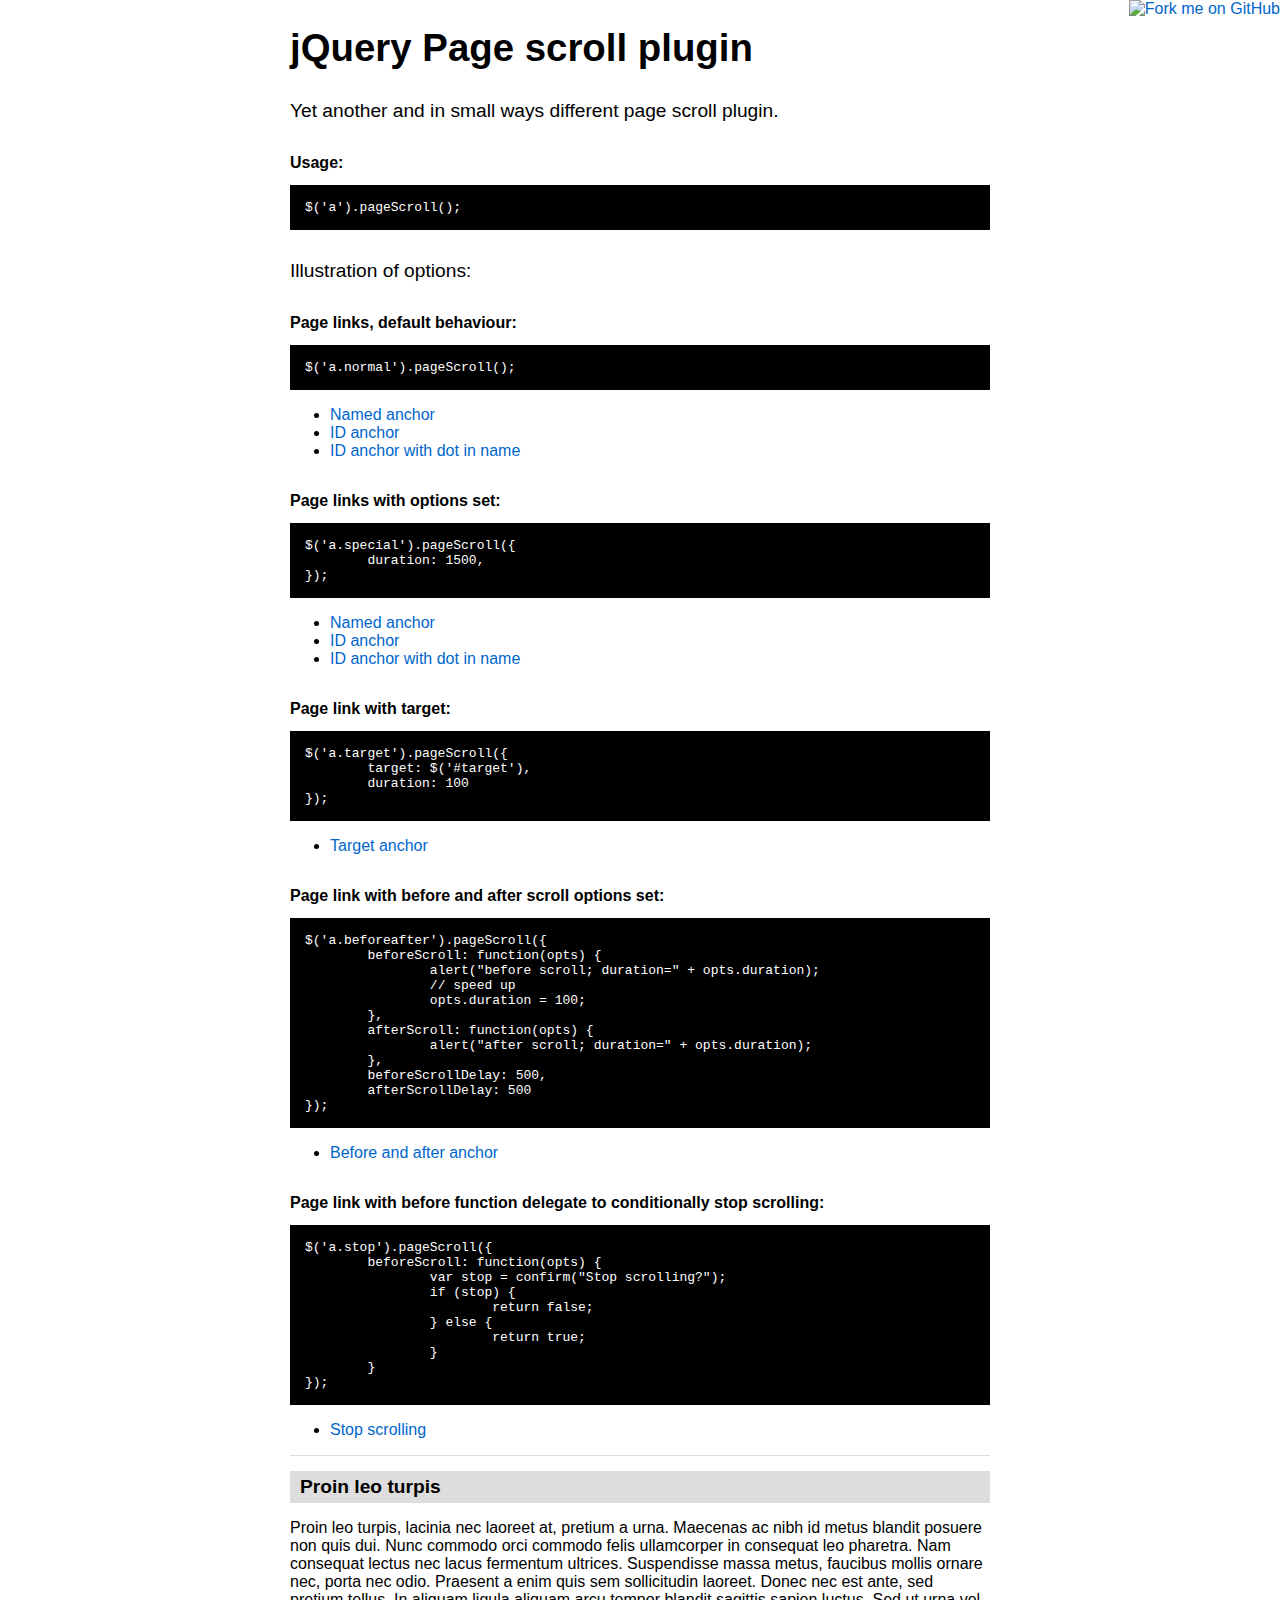
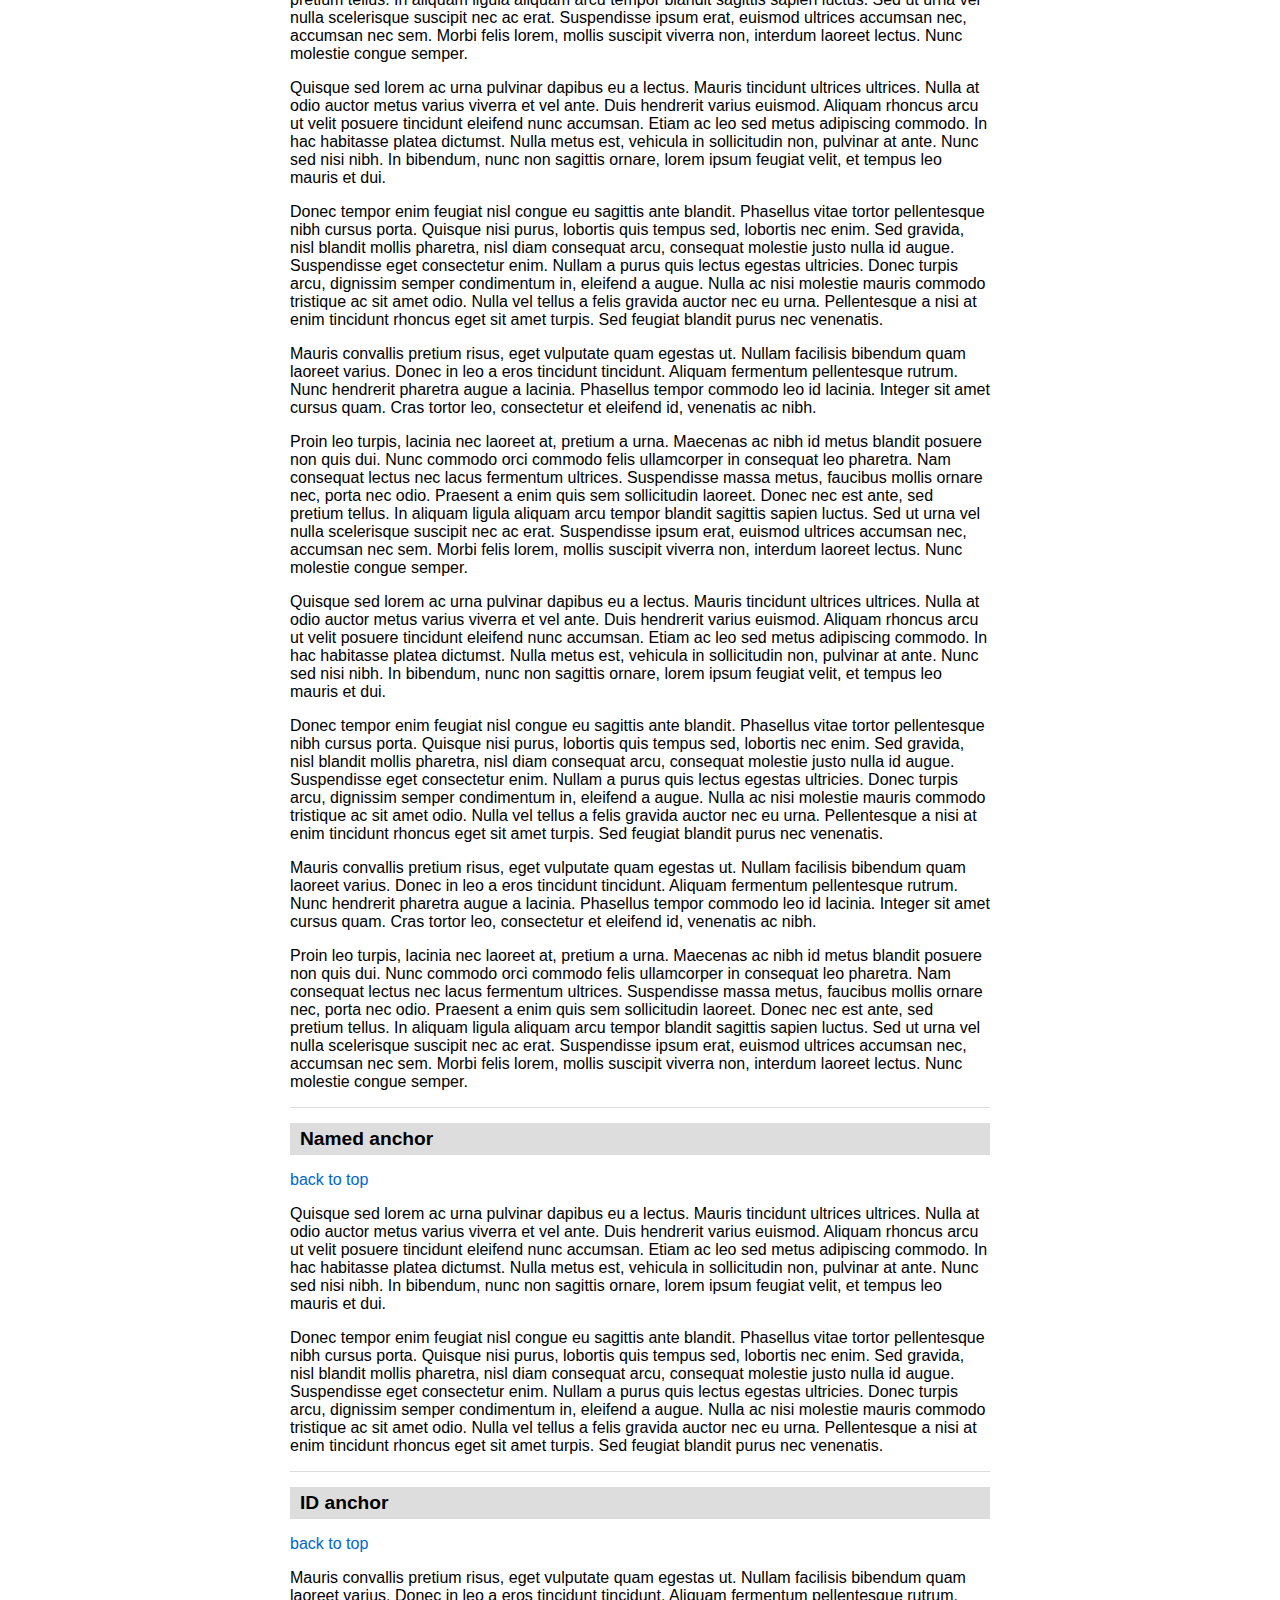
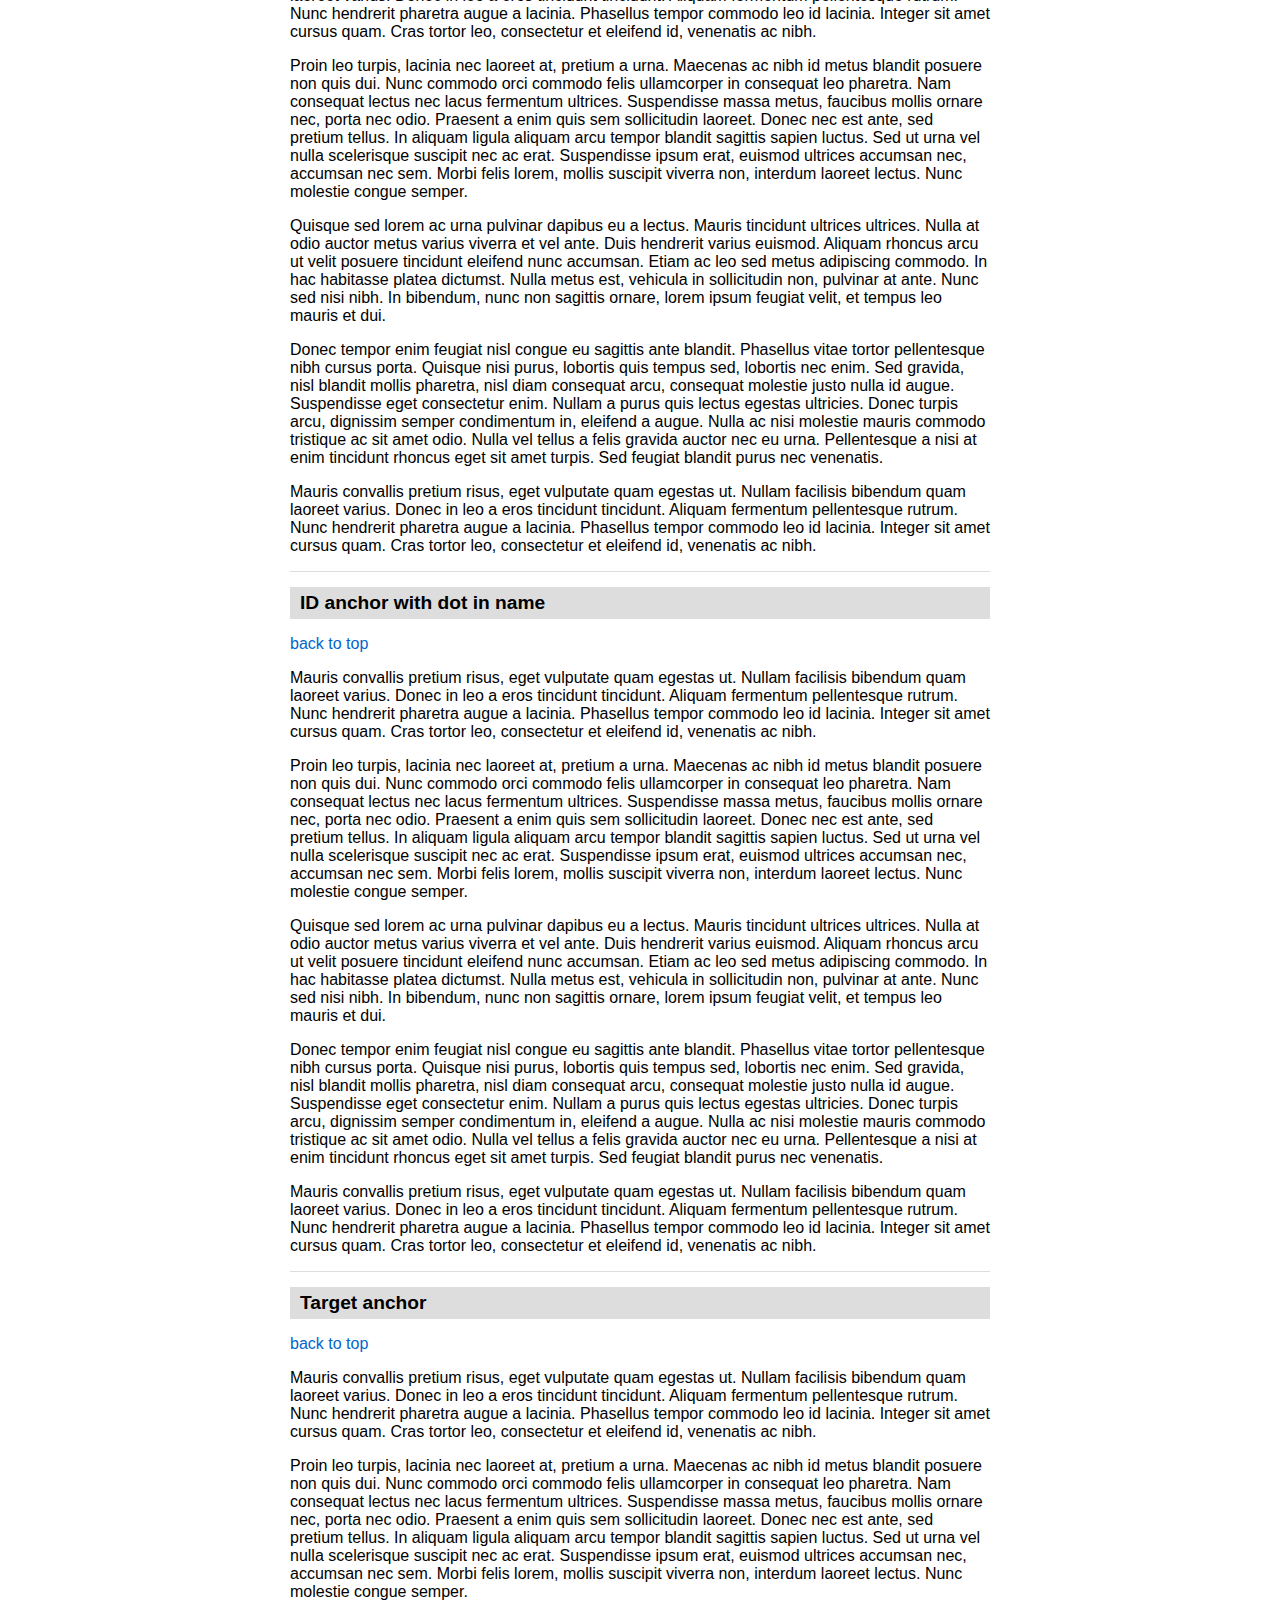
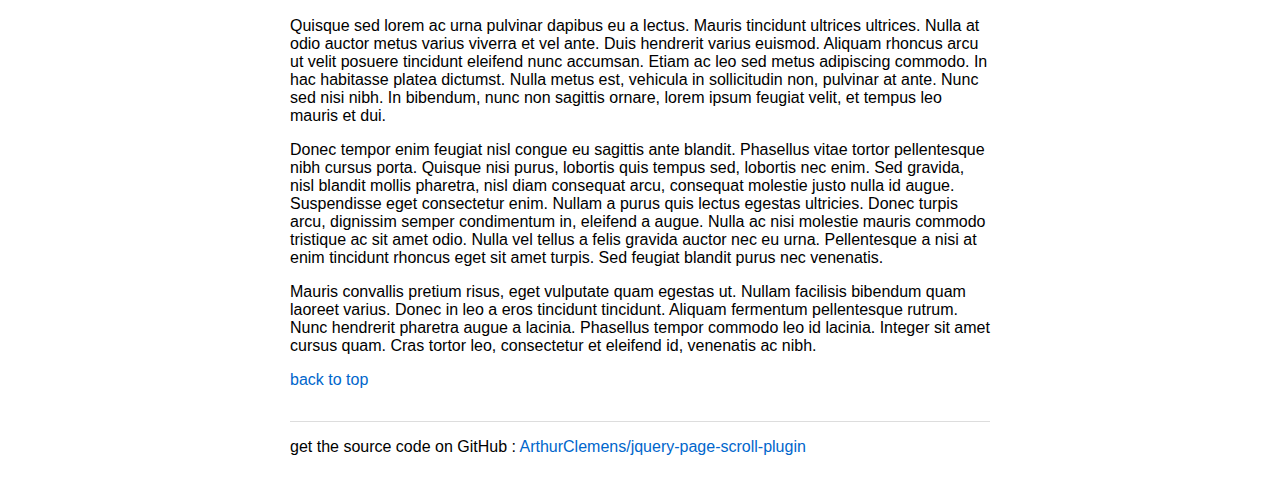
==== index.html @ e05364f3 "demo layout tweaks" ====
<!DOCTYPE html>
<html>
<head>
	<meta charset='utf-8'>

	<title>ArthurClemens/jquery-page-scroll-plugin @ GitHub</title>

	<script src='https://ajax.googleapis.com/ajax/libs/jquery/1.7.1/jquery.min.js' type='text/javascript'></script>
	
	<script src='js/jquery.page-scroll.js' type='text/javascript'></script>
	
	<script type='text/javascript'>
		// <![CDATA[
		jQuery(document).ready(function($) {
			
			if (console) {
				console.log("page scroll defaults: ", $.fn.pageScroll.defaults);
			}
			
			$('a.normal').pageScroll();
			
			$('a.special').pageScroll({
				duration: 1500,
			});
			
			$('a.target').pageScroll({
				target: $('#target'),
				duration: 100
			});
			
			$('a.beforeafter').pageScroll({
				beforeScroll: function(opts) {
					alert("before scroll; duration=" + opts.duration);
					// speed up
					opts.duration = 100;
				},
				afterScroll: function(opts) {
					alert("after scroll; duration=" + opts.duration);
				},
				beforeScrollDelay: 500,
				afterScrollDelay: 500
			});
			
			$('a.stop').pageScroll({
				beforeScroll: function(opts) {
					var stop = confirm("Stop scrolling?");
					if (stop) {
						return false;
					} else {
						return true;
					}
				}
			});
			
		});
		// ]]>
	</script>
	
	<style type="text/css">
		body {
			margin-top: 1.0em;
			background-color: #ffffff;
			font-family: Helvetica, Arial, FreeSans, sans-serif;
			color: #000;
		}
		#container {
			margin: 0 auto;
			width: 700px;
		}
		h1 { font-size: 2.4em; color: #000000; margin-bottom: 3px; }
		h1 .small { font-size: 0.4em; }
		h1 a { text-decoration: none }
		h2 {
			display: block;
			padding: 5px 10px;
			background: #ddd;
			font-size: 1.2em;
			color: #000;
			margin: 15px 0;
		}
		.container {
			border-top: 1px solid #ddd;
			margin: 15px 0 0 0;
		}
		a {
			color: #06c;
			text-decoration: none;
		}
		a:hover {
			text-decoration: underline;
		}
		.description { font-size: 1.2em; margin-bottom: 30px; margin-top: 30px;}
		.download { float: right; }
		pre { background: #000; color: #fff; padding: 15px;}
		hr { border: 0; width: 80%; border-bottom: 1px solid #aaa}
		.section {
			margin: 2em 0 0 0;
		}
		.footer {
			border-top: 1px solid #ddd;
			padding: 1em 0;
			margin: 2em 0;
		}
	</style>
</head>

<body>
	<span id="top"></span>
	<a href="https://github.com/ArthurClemens/jquery-page-scroll-plugin"><img style="position: absolute; top: 0; right: 0; border: 0;" src="http://s3.amazonaws.com/github/ribbons/forkme_right_darkblue_121621.png" alt="Fork me on GitHub" /></a>

	<div id="container">

		<h1>jQuery Page scroll plugin</a></h1>

		<div class="description">
			Yet another and in small ways different page scroll plugin.
		</div>
		
		<p class="section">
			<b>Usage:</b>
		</p>
<pre>
$('a').pageScroll();
</pre>

		<div class="description">
			Illustration of options:
		</div>

		<p class="section">
			<b>Page links, default behaviour:</b>
		</p>
<pre>
$('a.normal').pageScroll();
</pre>
		<ul>
			<li><a class="normal" href="#named_anchor">Named anchor</a></li>
			<li><a class="normal" href="#id_anchor">ID anchor</a></li>
			<li><a class="normal" href="#.id_anchor">ID anchor with dot in name</a></li>
		</ul>
		<p class="section">
			<b>Page links with options set:</b>
		</p>
<pre>
$('a.special').pageScroll({
	duration: 1500,
});
</pre>
		<ul>
			<li><a class="special" href="#named_anchor">Named anchor</a></li>
			<li><a class="special" href="#id_anchor">ID anchor</a></li>
			<li><a class="special" href="#.id_anchor">ID anchor with dot in name</a></li>
		</ul>
		<p class="section">
			<b>Page link with target:</b>
		</p>
<pre>
$('a.target').pageScroll({
	target: $('#target'),
	duration: 100
});
</pre>
		<ul>
			<li><a class="target" href="#">Target anchor</a></li>
		</ul>
		<p class="section">
			<b>Page link with before and after scroll options set:</b>
		</p>
<pre>
$('a.beforeafter').pageScroll({
	beforeScroll: function(opts) {
		alert("before scroll; duration=" + opts.duration);
		// speed up
		opts.duration = 100;
	},
	afterScroll: function(opts) {
		alert("after scroll; duration=" + opts.duration);
	},
	beforeScrollDelay: 500,
	afterScrollDelay: 500
});
</pre>
		<ul>
			<li><a class="beforeafter" href="#id_anchor">Before and after anchor</a></li>
		</ul>

		<p class="section">
			<b>Page link with before function delegate to conditionally stop scrolling:</b>
		</p>
<pre>
$('a.stop').pageScroll({
	beforeScroll: function(opts) {
		var stop = confirm("Stop scrolling?");
		if (stop) {
			return false;
		} else {
			return true;
		}
	}
});
</pre>
		<ul>
			<li><a class="stop" href="#id_anchor">Stop scrolling</a></li>
		</ul>
<div class="container">
		<h2>Proin leo turpis</h2>
		<p>
			Proin leo turpis, lacinia nec laoreet at, pretium a urna. Maecenas ac nibh id metus blandit posuere non quis dui. Nunc commodo orci commodo felis ullamcorper in consequat leo pharetra. Nam consequat lectus nec lacus fermentum ultrices. Suspendisse massa metus, faucibus mollis ornare nec, porta nec odio. Praesent a enim quis sem sollicitudin laoreet. Donec nec est ante, sed pretium tellus. In aliquam ligula aliquam arcu tempor blandit sagittis sapien luctus. Sed ut urna vel nulla scelerisque suscipit nec ac erat. Suspendisse ipsum erat, euismod ultrices accumsan nec, accumsan nec sem. Morbi felis lorem, mollis suscipit viverra non, interdum laoreet lectus. Nunc molestie congue semper.
		</p>
		<p>
			Quisque sed lorem ac urna pulvinar dapibus eu a lectus. Mauris tincidunt ultrices ultrices. Nulla at odio auctor metus varius viverra et vel ante. Duis hendrerit varius euismod. Aliquam rhoncus arcu ut velit posuere tincidunt eleifend nunc accumsan. Etiam ac leo sed metus adipiscing commodo. In hac habitasse platea dictumst. Nulla metus est, vehicula in sollicitudin non, pulvinar at ante. Nunc sed nisi nibh. In bibendum, nunc non sagittis ornare, lorem ipsum feugiat velit, et tempus leo mauris et dui.
		</p>
		<p>
			Donec tempor enim feugiat nisl congue eu sagittis ante blandit. Phasellus vitae tortor pellentesque nibh cursus porta. Quisque nisi purus, lobortis quis tempus sed, lobortis nec enim. Sed gravida, nisl blandit mollis pharetra, nisl diam consequat arcu, consequat molestie justo nulla id augue. Suspendisse eget consectetur enim. Nullam a purus quis lectus egestas ultricies. Donec turpis arcu, dignissim semper condimentum in, eleifend a augue. Nulla ac nisi molestie mauris commodo tristique ac sit amet odio. Nulla vel tellus a felis gravida auctor nec eu urna. Pellentesque a nisi at enim tincidunt rhoncus eget sit amet turpis. Sed feugiat blandit purus nec venenatis.
		</p>
		<p>
			Mauris convallis pretium risus, eget vulputate quam egestas ut. Nullam facilisis bibendum quam laoreet varius. Donec in leo a eros tincidunt tincidunt. Aliquam fermentum pellentesque rutrum. Nunc hendrerit pharetra augue a lacinia. Phasellus tempor commodo leo id lacinia. Integer sit amet cursus quam. Cras tortor leo, consectetur et eleifend id, venenatis ac nibh.
		</p>
		<p>
			Proin leo turpis, lacinia nec laoreet at, pretium a urna. Maecenas ac nibh id metus blandit posuere non quis dui. Nunc commodo orci commodo felis ullamcorper in consequat leo pharetra. Nam consequat lectus nec lacus fermentum ultrices. Suspendisse massa metus, faucibus mollis ornare nec, porta nec odio. Praesent a enim quis sem sollicitudin laoreet. Donec nec est ante, sed pretium tellus. In aliquam ligula aliquam arcu tempor blandit sagittis sapien luctus. Sed ut urna vel nulla scelerisque suscipit nec ac erat. Suspendisse ipsum erat, euismod ultrices accumsan nec, accumsan nec sem. Morbi felis lorem, mollis suscipit viverra non, interdum laoreet lectus. Nunc molestie congue semper.
		</p>
		<p>
			Quisque sed lorem ac urna pulvinar dapibus eu a lectus. Mauris tincidunt ultrices ultrices. Nulla at odio auctor metus varius viverra et vel ante. Duis hendrerit varius euismod. Aliquam rhoncus arcu ut velit posuere tincidunt eleifend nunc accumsan. Etiam ac leo sed metus adipiscing commodo. In hac habitasse platea dictumst. Nulla metus est, vehicula in sollicitudin non, pulvinar at ante. Nunc sed nisi nibh. In bibendum, nunc non sagittis ornare, lorem ipsum feugiat velit, et tempus leo mauris et dui.
		</p>
		<p>
			Donec tempor enim feugiat nisl congue eu sagittis ante blandit. Phasellus vitae tortor pellentesque nibh cursus porta. Quisque nisi purus, lobortis quis tempus sed, lobortis nec enim. Sed gravida, nisl blandit mollis pharetra, nisl diam consequat arcu, consequat molestie justo nulla id augue. Suspendisse eget consectetur enim. Nullam a purus quis lectus egestas ultricies. Donec turpis arcu, dignissim semper condimentum in, eleifend a augue. Nulla ac nisi molestie mauris commodo tristique ac sit amet odio. Nulla vel tellus a felis gravida auctor nec eu urna. Pellentesque a nisi at enim tincidunt rhoncus eget sit amet turpis. Sed feugiat blandit purus nec venenatis.
		</p>
		<p>
			Mauris convallis pretium risus, eget vulputate quam egestas ut. Nullam facilisis bibendum quam laoreet varius. Donec in leo a eros tincidunt tincidunt. Aliquam fermentum pellentesque rutrum. Nunc hendrerit pharetra augue a lacinia. Phasellus tempor commodo leo id lacinia. Integer sit amet cursus quam. Cras tortor leo, consectetur et eleifend id, venenatis ac nibh.
		</p>
		<p>
			Proin leo turpis, lacinia nec laoreet at, pretium a urna. Maecenas ac nibh id metus blandit posuere non quis dui. Nunc commodo orci commodo felis ullamcorper in consequat leo pharetra. Nam consequat lectus nec lacus fermentum ultrices. Suspendisse massa metus, faucibus mollis ornare nec, porta nec odio. Praesent a enim quis sem sollicitudin laoreet. Donec nec est ante, sed pretium tellus. In aliquam ligula aliquam arcu tempor blandit sagittis sapien luctus. Sed ut urna vel nulla scelerisque suscipit nec ac erat. Suspendisse ipsum erat, euismod ultrices accumsan nec, accumsan nec sem. Morbi felis lorem, mollis suscipit viverra non, interdum laoreet lectus. Nunc molestie congue semper.
		</p>
</div>
<div class="container">
		<a name="named_anchor"></a>
		<h2>Named anchor</h2>
		<p>
			<a href="#top">back to top</a>
		</p>
		<p>
			Quisque sed lorem ac urna pulvinar dapibus eu a lectus. Mauris tincidunt ultrices ultrices. Nulla at odio auctor metus varius viverra et vel ante. Duis hendrerit varius euismod. Aliquam rhoncus arcu ut velit posuere tincidunt eleifend nunc accumsan. Etiam ac leo sed metus adipiscing commodo. In hac habitasse platea dictumst. Nulla metus est, vehicula in sollicitudin non, pulvinar at ante. Nunc sed nisi nibh. In bibendum, nunc non sagittis ornare, lorem ipsum feugiat velit, et tempus leo mauris et dui.
		</p>
		<p>
			Donec tempor enim feugiat nisl congue eu sagittis ante blandit. Phasellus vitae tortor pellentesque nibh cursus porta. Quisque nisi purus, lobortis quis tempus sed, lobortis nec enim. Sed gravida, nisl blandit mollis pharetra, nisl diam consequat arcu, consequat molestie justo nulla id augue. Suspendisse eget consectetur enim. Nullam a purus quis lectus egestas ultricies. Donec turpis arcu, dignissim semper condimentum in, eleifend a augue. Nulla ac nisi molestie mauris commodo tristique ac sit amet odio. Nulla vel tellus a felis gravida auctor nec eu urna. Pellentesque a nisi at enim tincidunt rhoncus eget sit amet turpis. Sed feugiat blandit purus nec venenatis.
		</p>
</div>
<div class="container">
		<span id="id_anchor"></span>
		<h2>ID anchor</h2>
		<p>
			<a href="#top">back to top</a>
		</p>
		<p>
			Mauris convallis pretium risus, eget vulputate quam egestas ut. Nullam facilisis bibendum quam laoreet varius. Donec in leo a eros tincidunt tincidunt. Aliquam fermentum pellentesque rutrum. Nunc hendrerit pharetra augue a lacinia. Phasellus tempor commodo leo id lacinia. Integer sit amet cursus quam. Cras tortor leo, consectetur et eleifend id, venenatis ac nibh.
		</p>
		<p>
			Proin leo turpis, lacinia nec laoreet at, pretium a urna. Maecenas ac nibh id metus blandit posuere non quis dui. Nunc commodo orci commodo felis ullamcorper in consequat leo pharetra. Nam consequat lectus nec lacus fermentum ultrices. Suspendisse massa metus, faucibus mollis ornare nec, porta nec odio. Praesent a enim quis sem sollicitudin laoreet. Donec nec est ante, sed pretium tellus. In aliquam ligula aliquam arcu tempor blandit sagittis sapien luctus. Sed ut urna vel nulla scelerisque suscipit nec ac erat. Suspendisse ipsum erat, euismod ultrices accumsan nec, accumsan nec sem. Morbi felis lorem, mollis suscipit viverra non, interdum laoreet lectus. Nunc molestie congue semper.
		</p>
		<p>
			Quisque sed lorem ac urna pulvinar dapibus eu a lectus. Mauris tincidunt ultrices ultrices. Nulla at odio auctor metus varius viverra et vel ante. Duis hendrerit varius euismod. Aliquam rhoncus arcu ut velit posuere tincidunt eleifend nunc accumsan. Etiam ac leo sed metus adipiscing commodo. In hac habitasse platea dictumst. Nulla metus est, vehicula in sollicitudin non, pulvinar at ante. Nunc sed nisi nibh. In bibendum, nunc non sagittis ornare, lorem ipsum feugiat velit, et tempus leo mauris et dui.
		</p>
		<p>
			Donec tempor enim feugiat nisl congue eu sagittis ante blandit. Phasellus vitae tortor pellentesque nibh cursus porta. Quisque nisi purus, lobortis quis tempus sed, lobortis nec enim. Sed gravida, nisl blandit mollis pharetra, nisl diam consequat arcu, consequat molestie justo nulla id augue. Suspendisse eget consectetur enim. Nullam a purus quis lectus egestas ultricies. Donec turpis arcu, dignissim semper condimentum in, eleifend a augue. Nulla ac nisi molestie mauris commodo tristique ac sit amet odio. Nulla vel tellus a felis gravida auctor nec eu urna. Pellentesque a nisi at enim tincidunt rhoncus eget sit amet turpis. Sed feugiat blandit purus nec venenatis.
		</p>
		<p>
			Mauris convallis pretium risus, eget vulputate quam egestas ut. Nullam facilisis bibendum quam laoreet varius. Donec in leo a eros tincidunt tincidunt. Aliquam fermentum pellentesque rutrum. Nunc hendrerit pharetra augue a lacinia. Phasellus tempor commodo leo id lacinia. Integer sit amet cursus quam. Cras tortor leo, consectetur et eleifend id, venenatis ac nibh.
		</p>
</div>
<div class="container">
		<span id=".id_anchor"></span>
		<h2>ID anchor with dot in name</h2>
		<p>
			<a href="#top">back to top</a>
		</p>
		<p>
			Mauris convallis pretium risus, eget vulputate quam egestas ut. Nullam facilisis bibendum quam laoreet varius. Donec in leo a eros tincidunt tincidunt. Aliquam fermentum pellentesque rutrum. Nunc hendrerit pharetra augue a lacinia. Phasellus tempor commodo leo id lacinia. Integer sit amet cursus quam. Cras tortor leo, consectetur et eleifend id, venenatis ac nibh.
		</p>
		<p>
			Proin leo turpis, lacinia nec laoreet at, pretium a urna. Maecenas ac nibh id metus blandit posuere non quis dui. Nunc commodo orci commodo felis ullamcorper in consequat leo pharetra. Nam consequat lectus nec lacus fermentum ultrices. Suspendisse massa metus, faucibus mollis ornare nec, porta nec odio. Praesent a enim quis sem sollicitudin laoreet. Donec nec est ante, sed pretium tellus. In aliquam ligula aliquam arcu tempor blandit sagittis sapien luctus. Sed ut urna vel nulla scelerisque suscipit nec ac erat. Suspendisse ipsum erat, euismod ultrices accumsan nec, accumsan nec sem. Morbi felis lorem, mollis suscipit viverra non, interdum laoreet lectus. Nunc molestie congue semper.
		</p>
		<p>
			Quisque sed lorem ac urna pulvinar dapibus eu a lectus. Mauris tincidunt ultrices ultrices. Nulla at odio auctor metus varius viverra et vel ante. Duis hendrerit varius euismod. Aliquam rhoncus arcu ut velit posuere tincidunt eleifend nunc accumsan. Etiam ac leo sed metus adipiscing commodo. In hac habitasse platea dictumst. Nulla metus est, vehicula in sollicitudin non, pulvinar at ante. Nunc sed nisi nibh. In bibendum, nunc non sagittis ornare, lorem ipsum feugiat velit, et tempus leo mauris et dui.
		</p>
		<p>
			Donec tempor enim feugiat nisl congue eu sagittis ante blandit. Phasellus vitae tortor pellentesque nibh cursus porta. Quisque nisi purus, lobortis quis tempus sed, lobortis nec enim. Sed gravida, nisl blandit mollis pharetra, nisl diam consequat arcu, consequat molestie justo nulla id augue. Suspendisse eget consectetur enim. Nullam a purus quis lectus egestas ultricies. Donec turpis arcu, dignissim semper condimentum in, eleifend a augue. Nulla ac nisi molestie mauris commodo tristique ac sit amet odio. Nulla vel tellus a felis gravida auctor nec eu urna. Pellentesque a nisi at enim tincidunt rhoncus eget sit amet turpis. Sed feugiat blandit purus nec venenatis.
		</p>
		<p>
			Mauris convallis pretium risus, eget vulputate quam egestas ut. Nullam facilisis bibendum quam laoreet varius. Donec in leo a eros tincidunt tincidunt. Aliquam fermentum pellentesque rutrum. Nunc hendrerit pharetra augue a lacinia. Phasellus tempor commodo leo id lacinia. Integer sit amet cursus quam. Cras tortor leo, consectetur et eleifend id, venenatis ac nibh.
		</p>
</div>
<div class="container">
		<span id="target"></span>
		<h2>Target anchor</h2>
		<p>
			<a href="#top">back to top</a>
		</p>
		<p>
			Mauris convallis pretium risus, eget vulputate quam egestas ut. Nullam facilisis bibendum quam laoreet varius. Donec in leo a eros tincidunt tincidunt. Aliquam fermentum pellentesque rutrum. Nunc hendrerit pharetra augue a lacinia. Phasellus tempor commodo leo id lacinia. Integer sit amet cursus quam. Cras tortor leo, consectetur et eleifend id, venenatis ac nibh.
		</p>
		<p>
			Proin leo turpis, lacinia nec laoreet at, pretium a urna. Maecenas ac nibh id metus blandit posuere non quis dui. Nunc commodo orci commodo felis ullamcorper in consequat leo pharetra. Nam consequat lectus nec lacus fermentum ultrices. Suspendisse massa metus, faucibus mollis ornare nec, porta nec odio. Praesent a enim quis sem sollicitudin laoreet. Donec nec est ante, sed pretium tellus. In aliquam ligula aliquam arcu tempor blandit sagittis sapien luctus. Sed ut urna vel nulla scelerisque suscipit nec ac erat. Suspendisse ipsum erat, euismod ultrices accumsan nec, accumsan nec sem. Morbi felis lorem, mollis suscipit viverra non, interdum laoreet lectus. Nunc molestie congue semper.
		</p>
		<p>
			Quisque sed lorem ac urna pulvinar dapibus eu a lectus. Mauris tincidunt ultrices ultrices. Nulla at odio auctor metus varius viverra et vel ante. Duis hendrerit varius euismod. Aliquam rhoncus arcu ut velit posuere tincidunt eleifend nunc accumsan. Etiam ac leo sed metus adipiscing commodo. In hac habitasse platea dictumst. Nulla metus est, vehicula in sollicitudin non, pulvinar at ante. Nunc sed nisi nibh. In bibendum, nunc non sagittis ornare, lorem ipsum feugiat velit, et tempus leo mauris et dui.
		</p>
		<p>
			Donec tempor enim feugiat nisl congue eu sagittis ante blandit. Phasellus vitae tortor pellentesque nibh cursus porta. Quisque nisi purus, lobortis quis tempus sed, lobortis nec enim. Sed gravida, nisl blandit mollis pharetra, nisl diam consequat arcu, consequat molestie justo nulla id augue. Suspendisse eget consectetur enim. Nullam a purus quis lectus egestas ultricies. Donec turpis arcu, dignissim semper condimentum in, eleifend a augue. Nulla ac nisi molestie mauris commodo tristique ac sit amet odio. Nulla vel tellus a felis gravida auctor nec eu urna. Pellentesque a nisi at enim tincidunt rhoncus eget sit amet turpis. Sed feugiat blandit purus nec venenatis.
		</p>
		<p>
			Mauris convallis pretium risus, eget vulputate quam egestas ut. Nullam facilisis bibendum quam laoreet varius. Donec in leo a eros tincidunt tincidunt. Aliquam fermentum pellentesque rutrum. Nunc hendrerit pharetra augue a lacinia. Phasellus tempor commodo leo id lacinia. Integer sit amet cursus quam. Cras tortor leo, consectetur et eleifend id, venenatis ac nibh.
		</p>
		<p>
			<a href="#top">back to top</a>
		</p>
</div>
		<div class="footer">
			get the source code on GitHub : <a href="https://github.com/ArthurClemens/jquery-page-scroll-plugin">ArthurClemens/jquery-page-scroll-plugin</a>
		</div>

	</div>
</body>
</html>
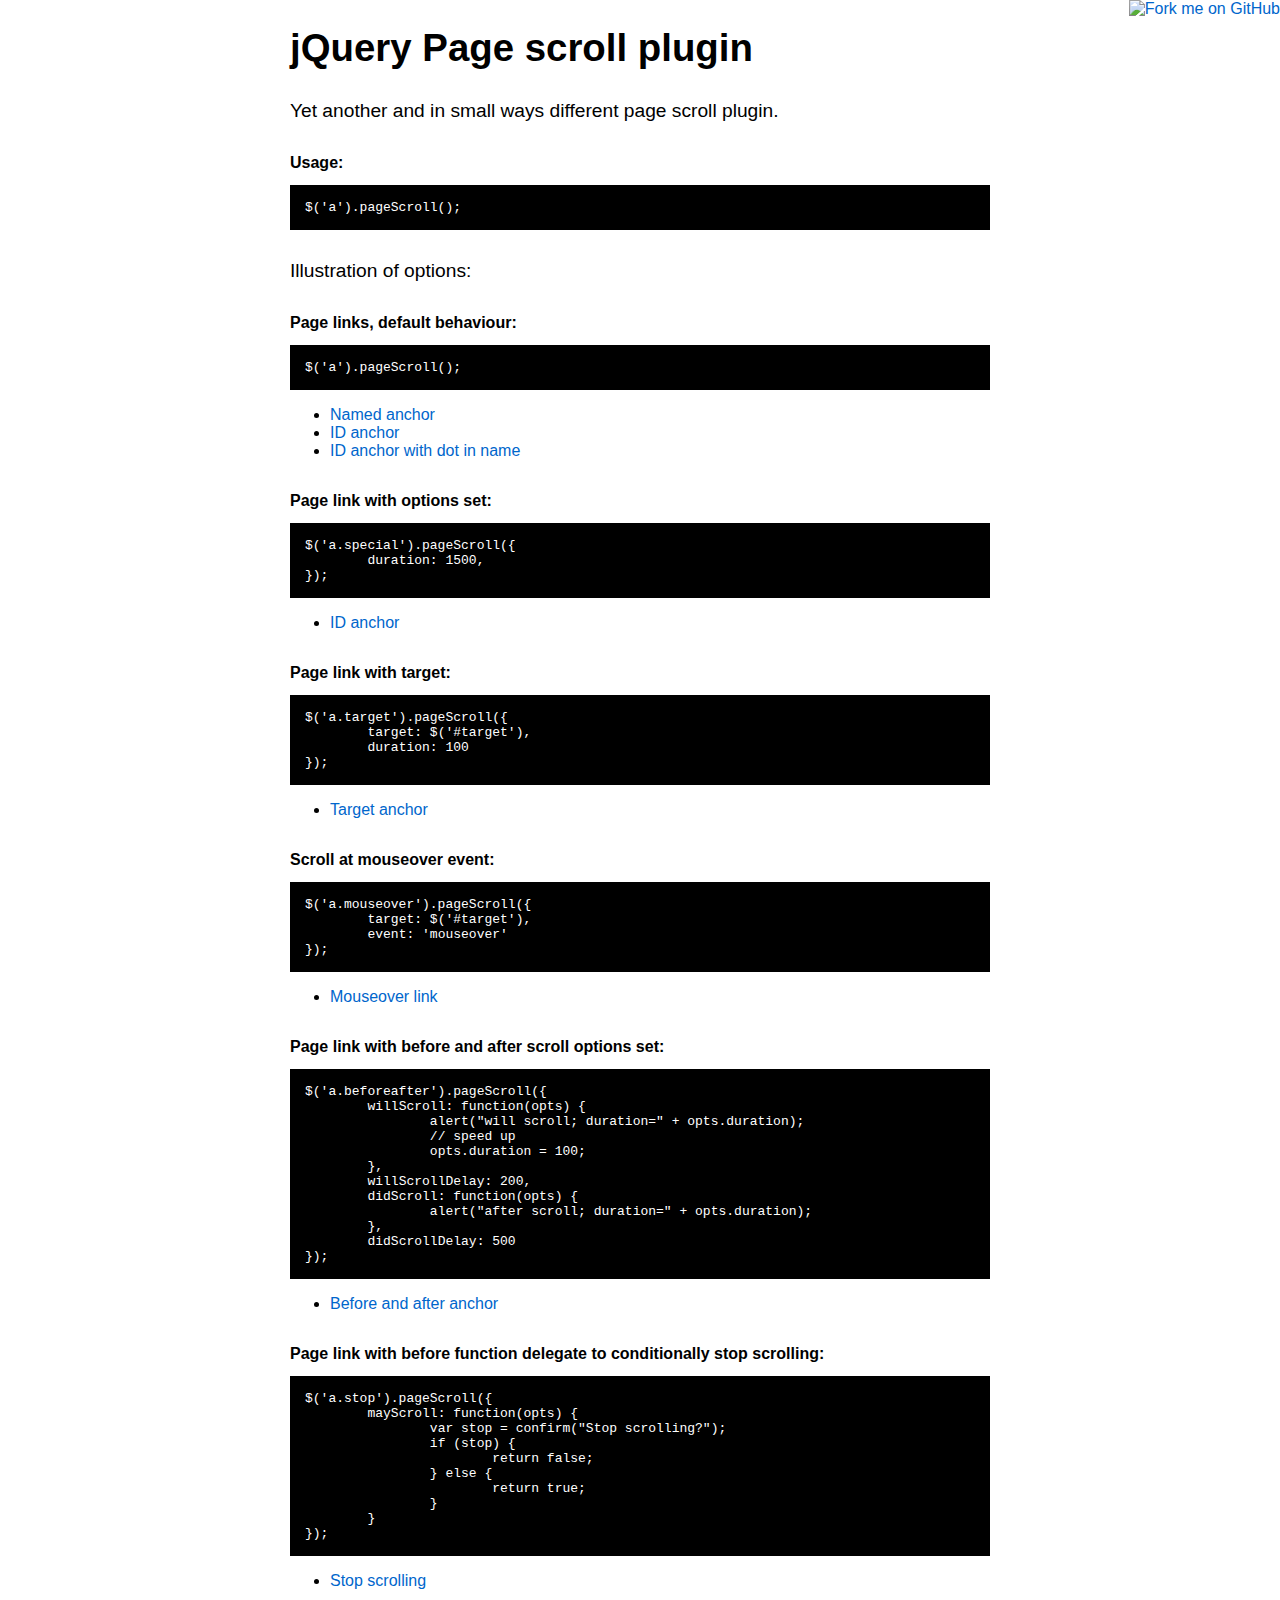
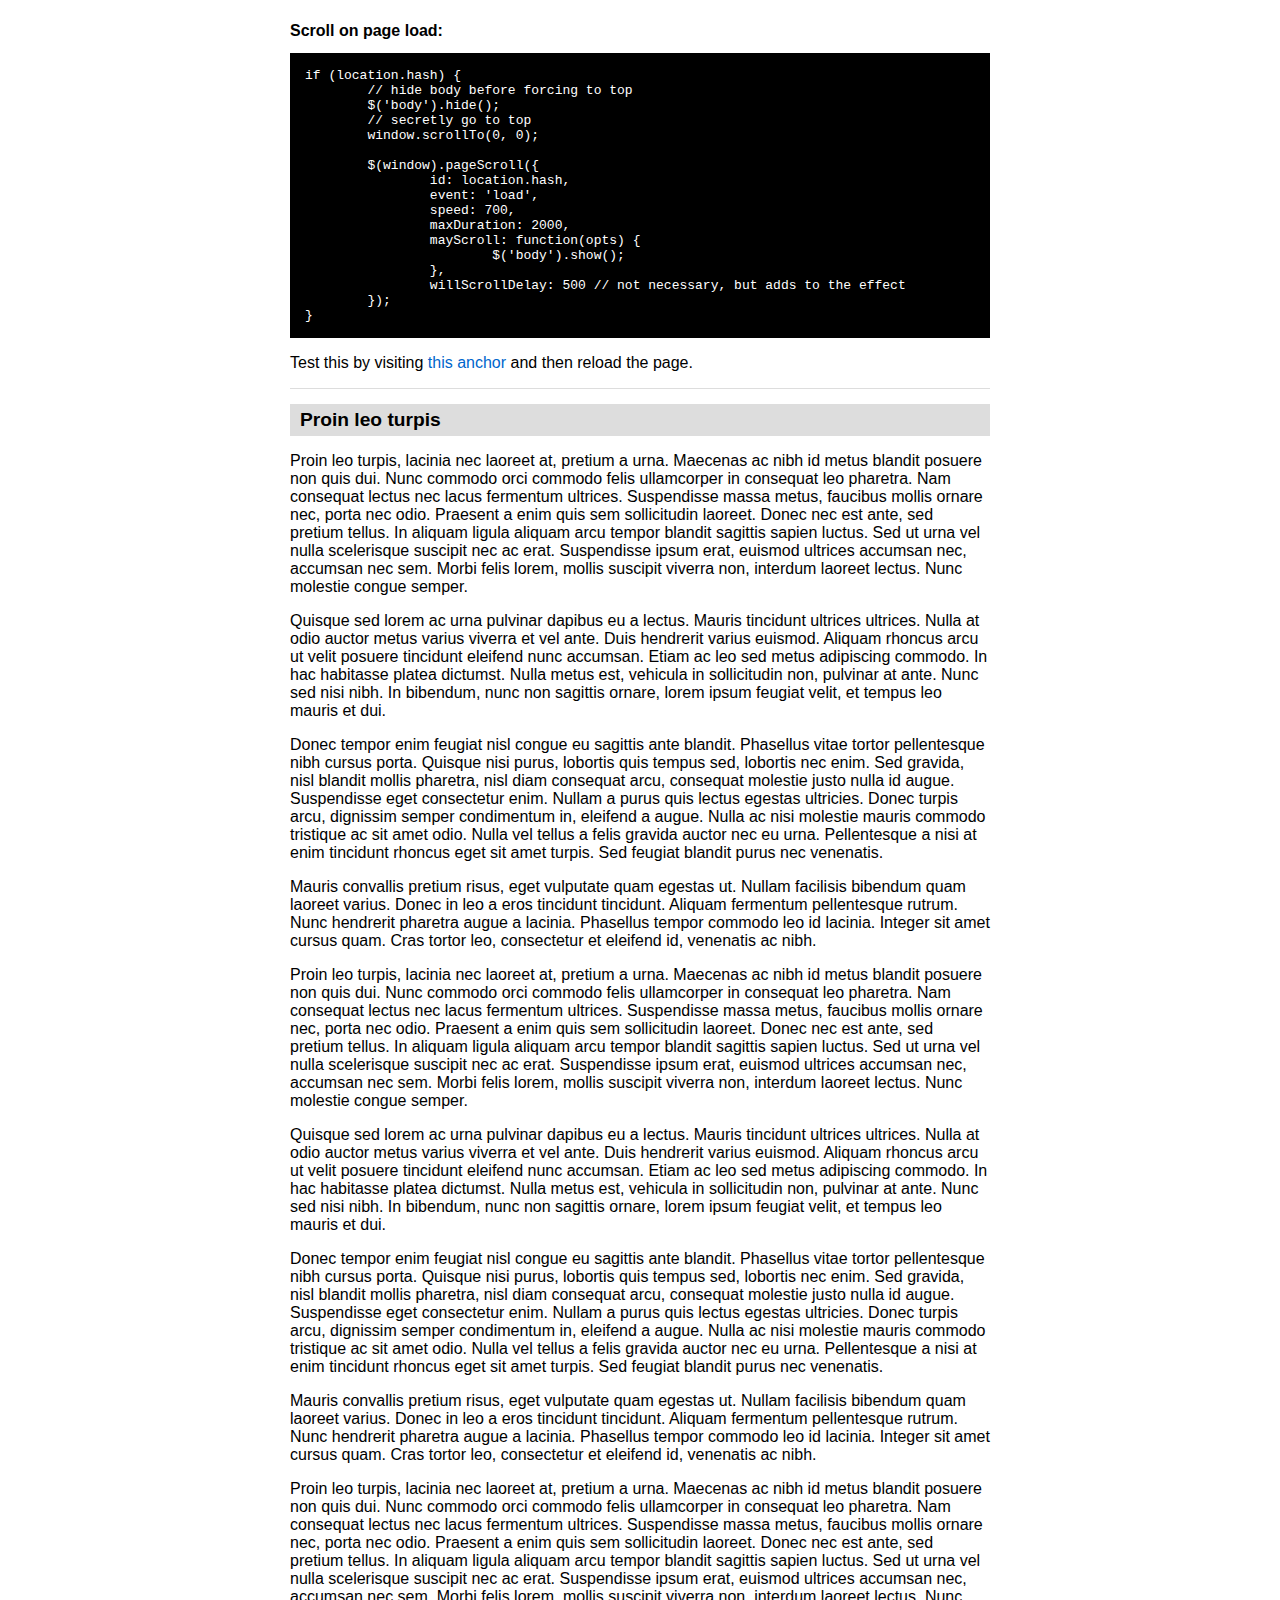
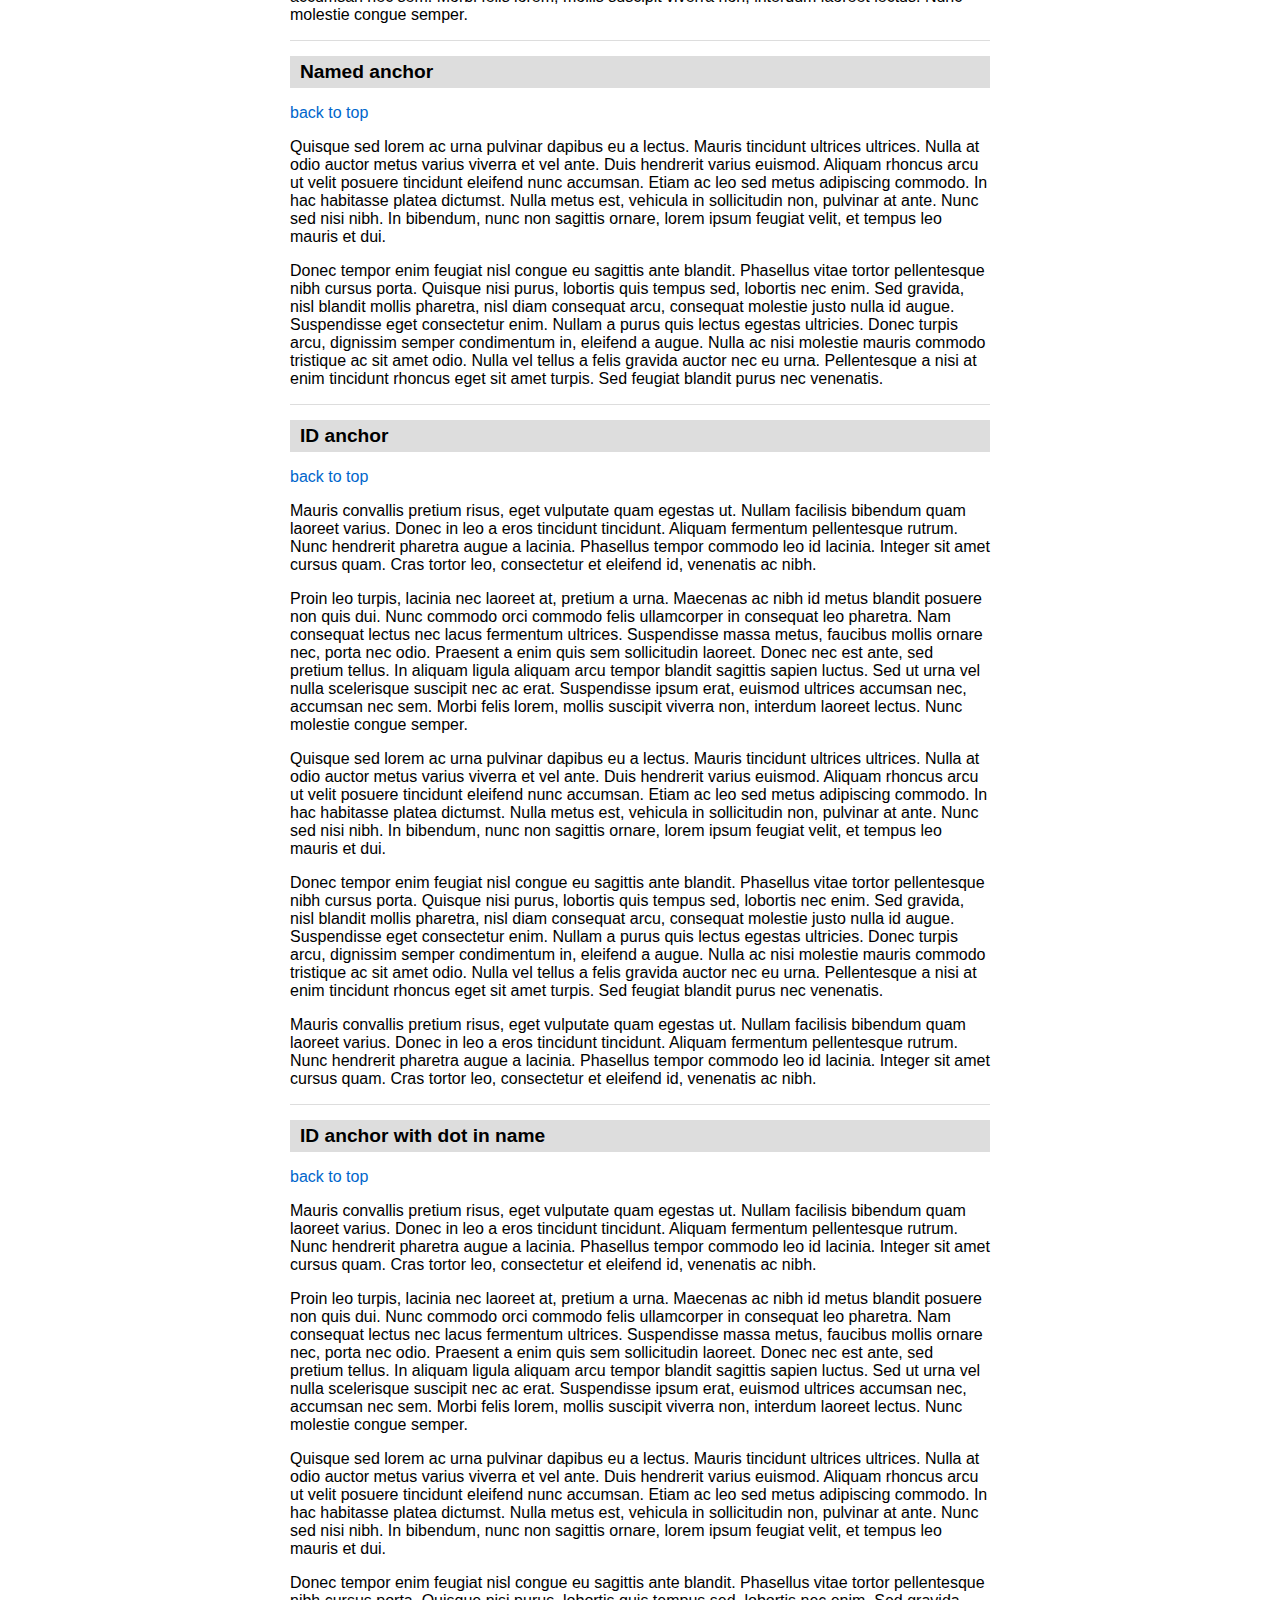
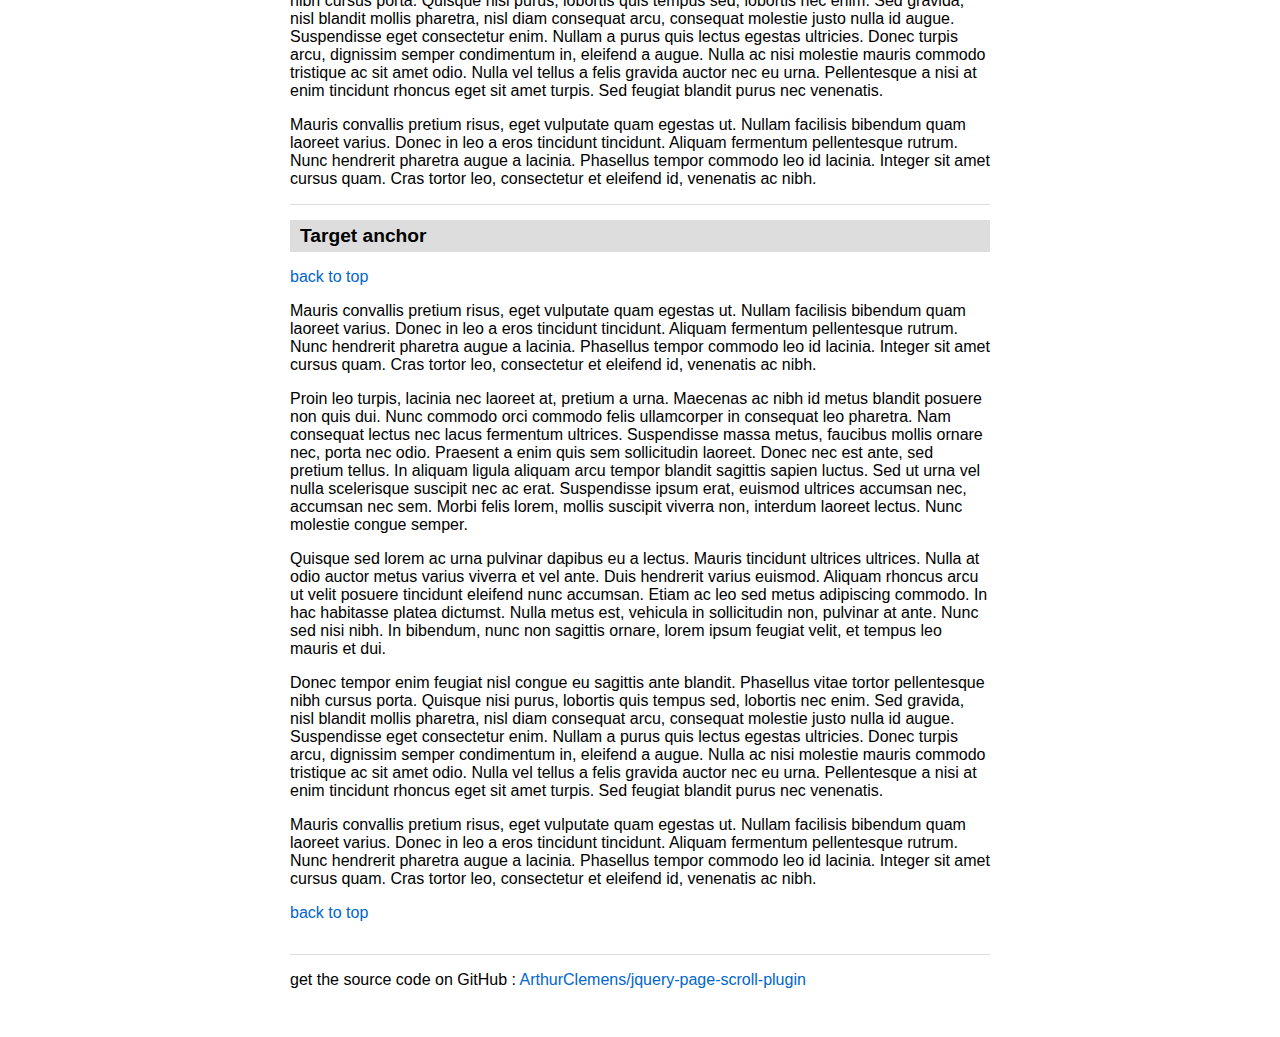
==== commit f4d2250b: "update demo" ====
--- a/index.html
+++ b/index.html
@@ -11,13 +11,33 @@
 	
 	<script type='text/javascript'>
 		// <![CDATA[
+		
 		jQuery(document).ready(function($) {
 			
+			if (location.hash) {
+				// hide body before forcing to top
+				$('body').hide();
+				// secretly go to top
+				window.scrollTo(0, 0);
+
+				$(window).pageScroll({
+					id: location.hash,
+					event: 'load hashchange',
+					speed: 700,
+					maxDuration: 2000,
+					mayScroll: function(opts) {
+						if ($('body').is(':hidden')) {
+							$('body').show();
+						}
+					}
+				});
+			}
+
 			if (console) {
 				console.log("page scroll defaults: ", $.fn.pageScroll.defaults);
 			}
 			
-			$('a.normal').pageScroll();
+			$('a').pageScroll();
 			
 			$('a.special').pageScroll({
 				duration: 1500,
@@ -28,21 +48,26 @@
 				duration: 100
 			});
 			
+			$('a.mouseover').pageScroll({
+				target: $('#target'),
+				event: 'mouseover'
+			});
+			
 			$('a.beforeafter').pageScroll({
-				beforeScroll: function(opts) {
-					alert("before scroll; duration=" + opts.duration);
+				willScroll: function(opts) {
+					alert("will scroll; duration=" + opts.duration);
 					// speed up
 					opts.duration = 100;
 				},
-				afterScroll: function(opts) {
+				willScrollDelay: 200,
+				didScroll: function(opts) {
 					alert("after scroll; duration=" + opts.duration);
 				},
-				beforeScrollDelay: 500,
-				afterScrollDelay: 500
+				didScrollDelay: 500
 			});
 			
 			$('a.stop').pageScroll({
-				beforeScroll: function(opts) {
+				mayScroll: function(opts) {
 					var stop = confirm("Stop scrolling?");
 					if (stop) {
 						return false;
@@ -58,13 +83,14 @@
 	
 	<style type="text/css">
 		body {
-			margin-top: 1.0em;
+			margin-top: 0;
+			padding-top: 0;
 			background-color: #ffffff;
 			font-family: Helvetica, Arial, FreeSans, sans-serif;
 			color: #000;
 		}
 		#container {
-			margin: 0 auto;
+			margin: 10px auto;
 			width: 700px;
 		}
 		h1 { font-size: 2.4em; color: #000000; margin-bottom: 3px; }
@@ -103,7 +129,6 @@
 		}
 	</style>
 </head>
-
 <body>
 	<span id="top"></span>
 	<a href="https://github.com/ArthurClemens/jquery-page-scroll-plugin"><img style="position: absolute; top: 0; right: 0; border: 0;" src="http://s3.amazonaws.com/github/ribbons/forkme_right_darkblue_121621.png" alt="Fork me on GitHub" /></a>
@@ -116,6 +141,7 @@
 			Yet another and in small ways different page scroll plugin.
 		</div>
 		
+
 		<p class="section">
 			<b>Usage:</b>
 		</p>
@@ -127,19 +153,22 @@
 			Illustration of options:
 		</div>
 
+
 		<p class="section">
 			<b>Page links, default behaviour:</b>
 		</p>
 <pre>
-$('a.normal').pageScroll();
-</pre>
-		<ul>
-			<li><a class="normal" href="#named_anchor">Named anchor</a></li>
-			<li><a class="normal" href="#id_anchor">ID anchor</a></li>
-			<li><a class="normal" href="#.id_anchor">ID anchor with dot in name</a></li>
-		</ul>
-		<p class="section">
-			<b>Page links with options set:</b>
+$('a').pageScroll();
+</pre>
+		<ul>
+			<li><a href="#named_anchor">Named anchor</a></li>
+			<li><a href="#id_anchor">ID anchor</a></li>
+			<li><a href="#.id_anchor">ID anchor with dot in name</a></li>
+		</ul>
+
+
+		<p class="section">
+			<b>Page link with options set:</b>
 		</p>
 <pre>
 $('a.special').pageScroll({
@@ -147,10 +176,10 @@
 });
 </pre>
 		<ul>
-			<li><a class="special" href="#named_anchor">Named anchor</a></li>
 			<li><a class="special" href="#id_anchor">ID anchor</a></li>
-			<li><a class="special" href="#.id_anchor">ID anchor with dot in name</a></li>
-		</ul>
+		</ul>
+		
+		
 		<p class="section">
 			<b>Page link with target:</b>
 		</p>
@@ -163,33 +192,50 @@
 		<ul>
 			<li><a class="target" href="#">Target anchor</a></li>
 		</ul>
+
+
+		<p class="section">
+			<b>Scroll at mouseover event:</b>
+		</p>
+<pre>
+$('a.mouseover').pageScroll({
+	target: $('#target'),
+	event: 'mouseover'
+});
+</pre>
+		<ul>
+			<li><a class="mouseover" href="#">Mouseover link</a></li>
+		</ul>
+
+
 		<p class="section">
 			<b>Page link with before and after scroll options set:</b>
 		</p>
 <pre>
 $('a.beforeafter').pageScroll({
-	beforeScroll: function(opts) {
-		alert("before scroll; duration=" + opts.duration);
+	willScroll: function(opts) {
+		alert("will scroll; duration=" + opts.duration);
 		// speed up
 		opts.duration = 100;
 	},
-	afterScroll: function(opts) {
+	willScrollDelay: 200,
+	didScroll: function(opts) {
 		alert("after scroll; duration=" + opts.duration);
 	},
-	beforeScrollDelay: 500,
-	afterScrollDelay: 500
+	didScrollDelay: 500
 });
 </pre>
 		<ul>
 			<li><a class="beforeafter" href="#id_anchor">Before and after anchor</a></li>
 		</ul>
 
+
 		<p class="section">
 			<b>Page link with before function delegate to conditionally stop scrolling:</b>
 		</p>
 <pre>
 $('a.stop').pageScroll({
-	beforeScroll: function(opts) {
+	mayScroll: function(opts) {
 		var stop = confirm("Stop scrolling?");
 		if (stop) {
 			return false;
@@ -202,6 +248,35 @@
 		<ul>
 			<li><a class="stop" href="#id_anchor">Stop scrolling</a></li>
 		</ul>
+		
+		
+		<p class="section">
+			<b>Scroll on page load:</b>
+		</p>
+<pre>
+if (location.hash) {
+	// hide body before forcing to top
+	$('body').hide();
+	// secretly go to top
+	window.scrollTo(0, 0);
+
+	$(window).pageScroll({
+		id: location.hash,
+		event: 'load',
+		speed: 700,
+		maxDuration: 2000,
+		mayScroll: function(opts) {
+			$('body').show();
+		},
+		willScrollDelay: 500 // not necessary, but adds to the effect
+	});
+}
+</pre>
+		<p>
+			Test this by visiting <a href='#id_anchor'>this anchor</a> and then reload the page.
+		</p>
+
+
 <div class="container">
 		<h2>Proin leo turpis</h2>
 		<p>
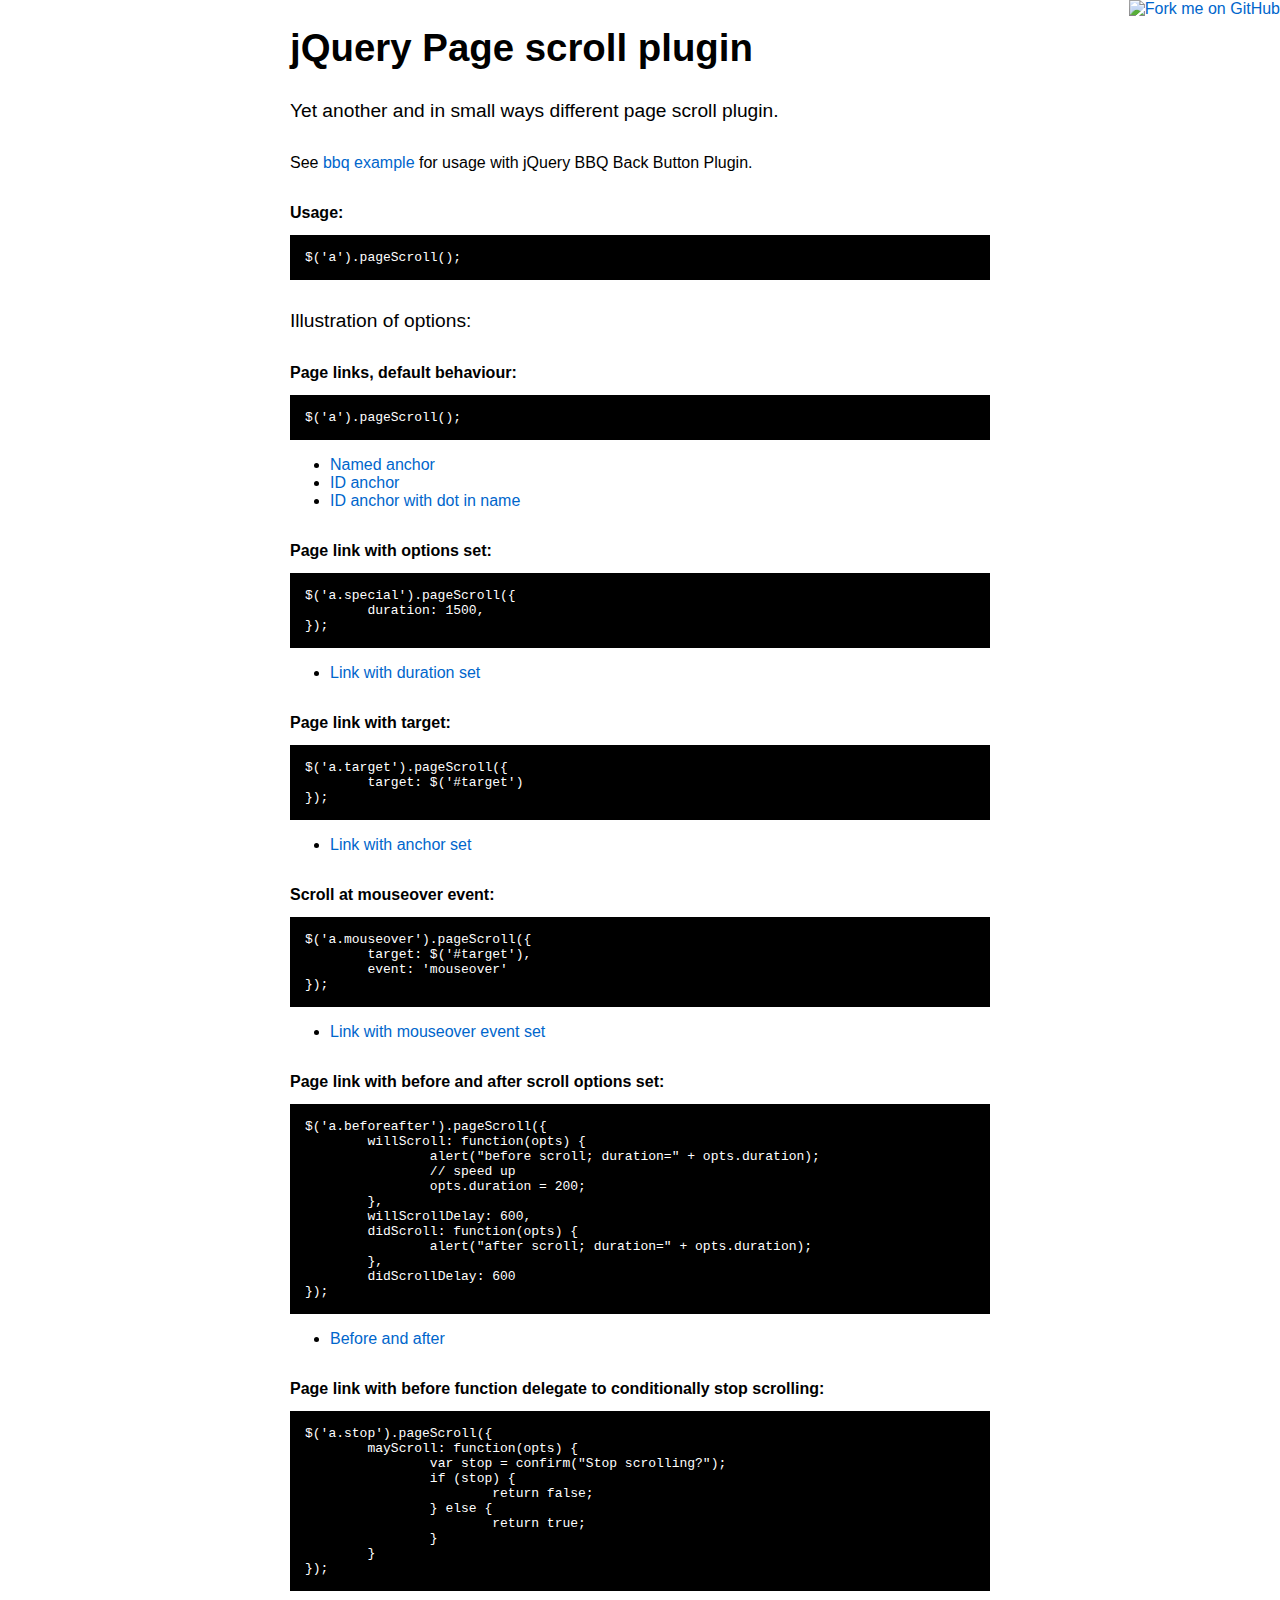
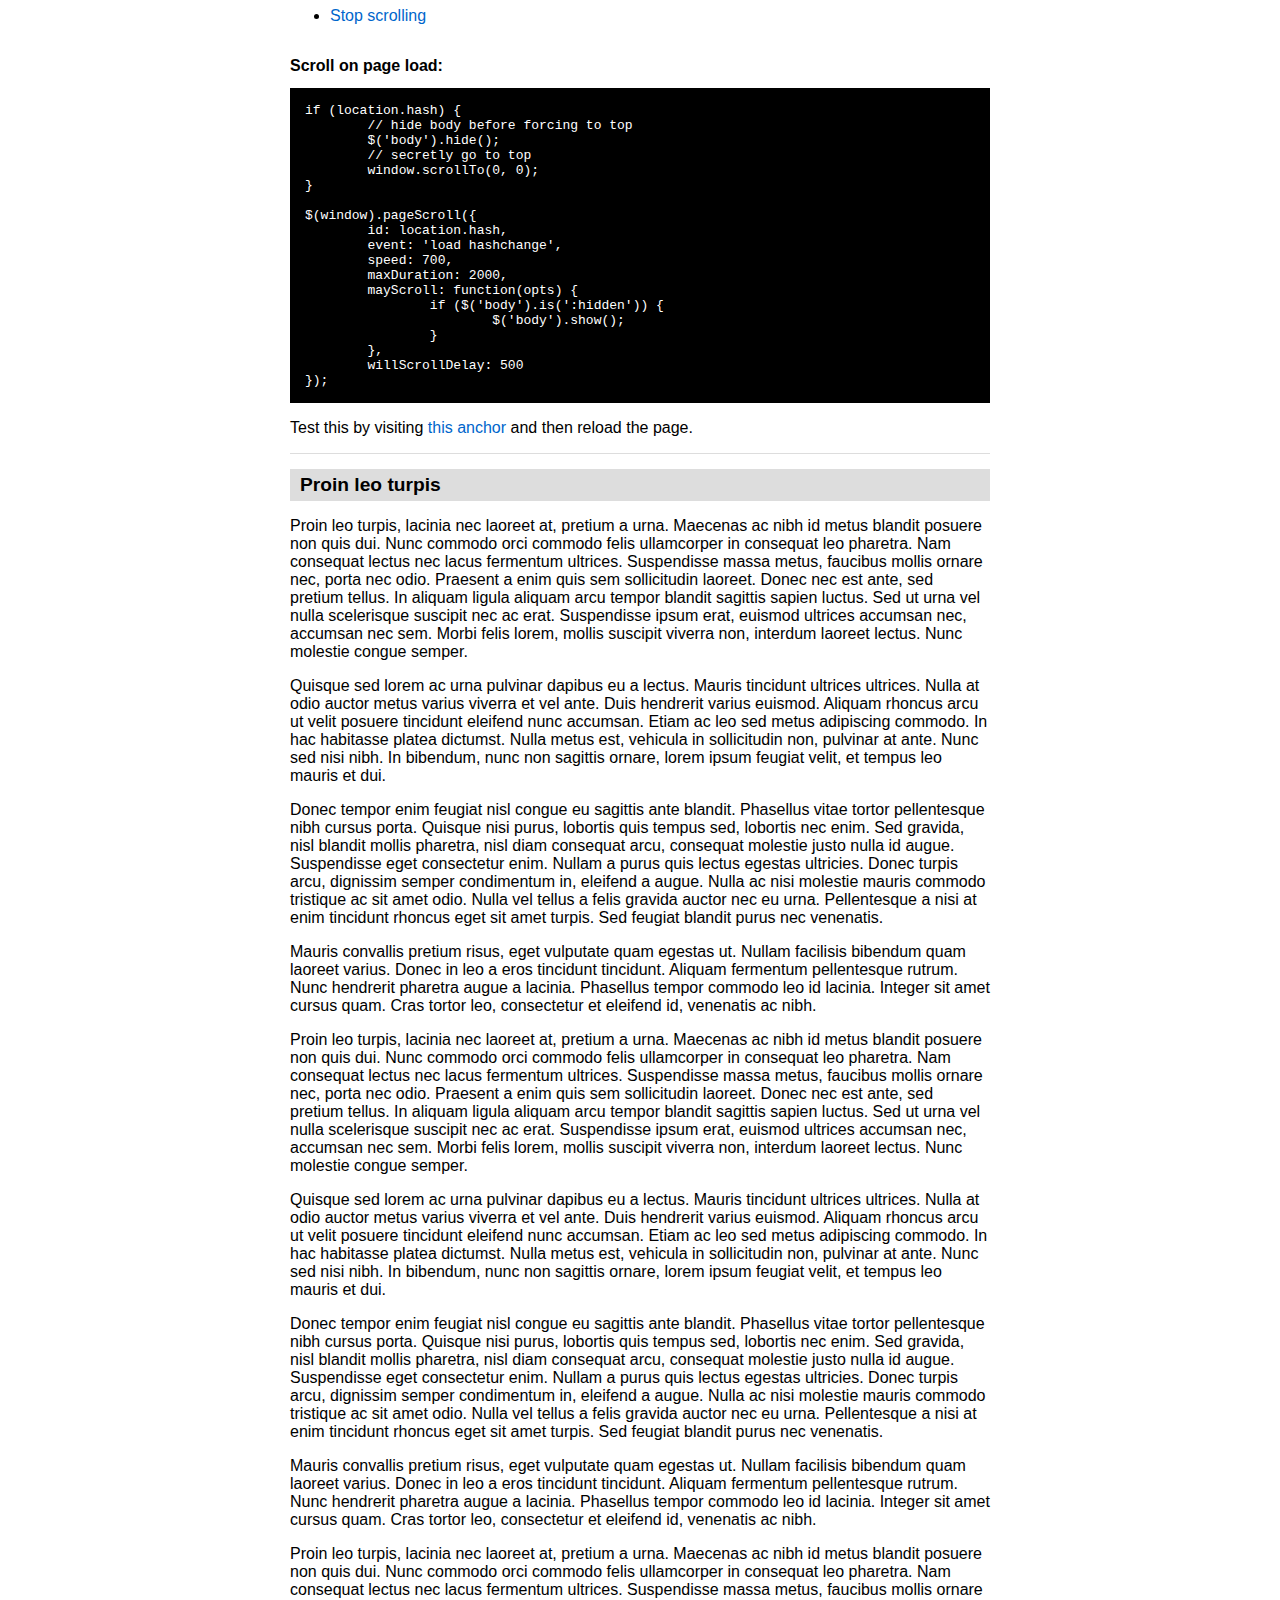
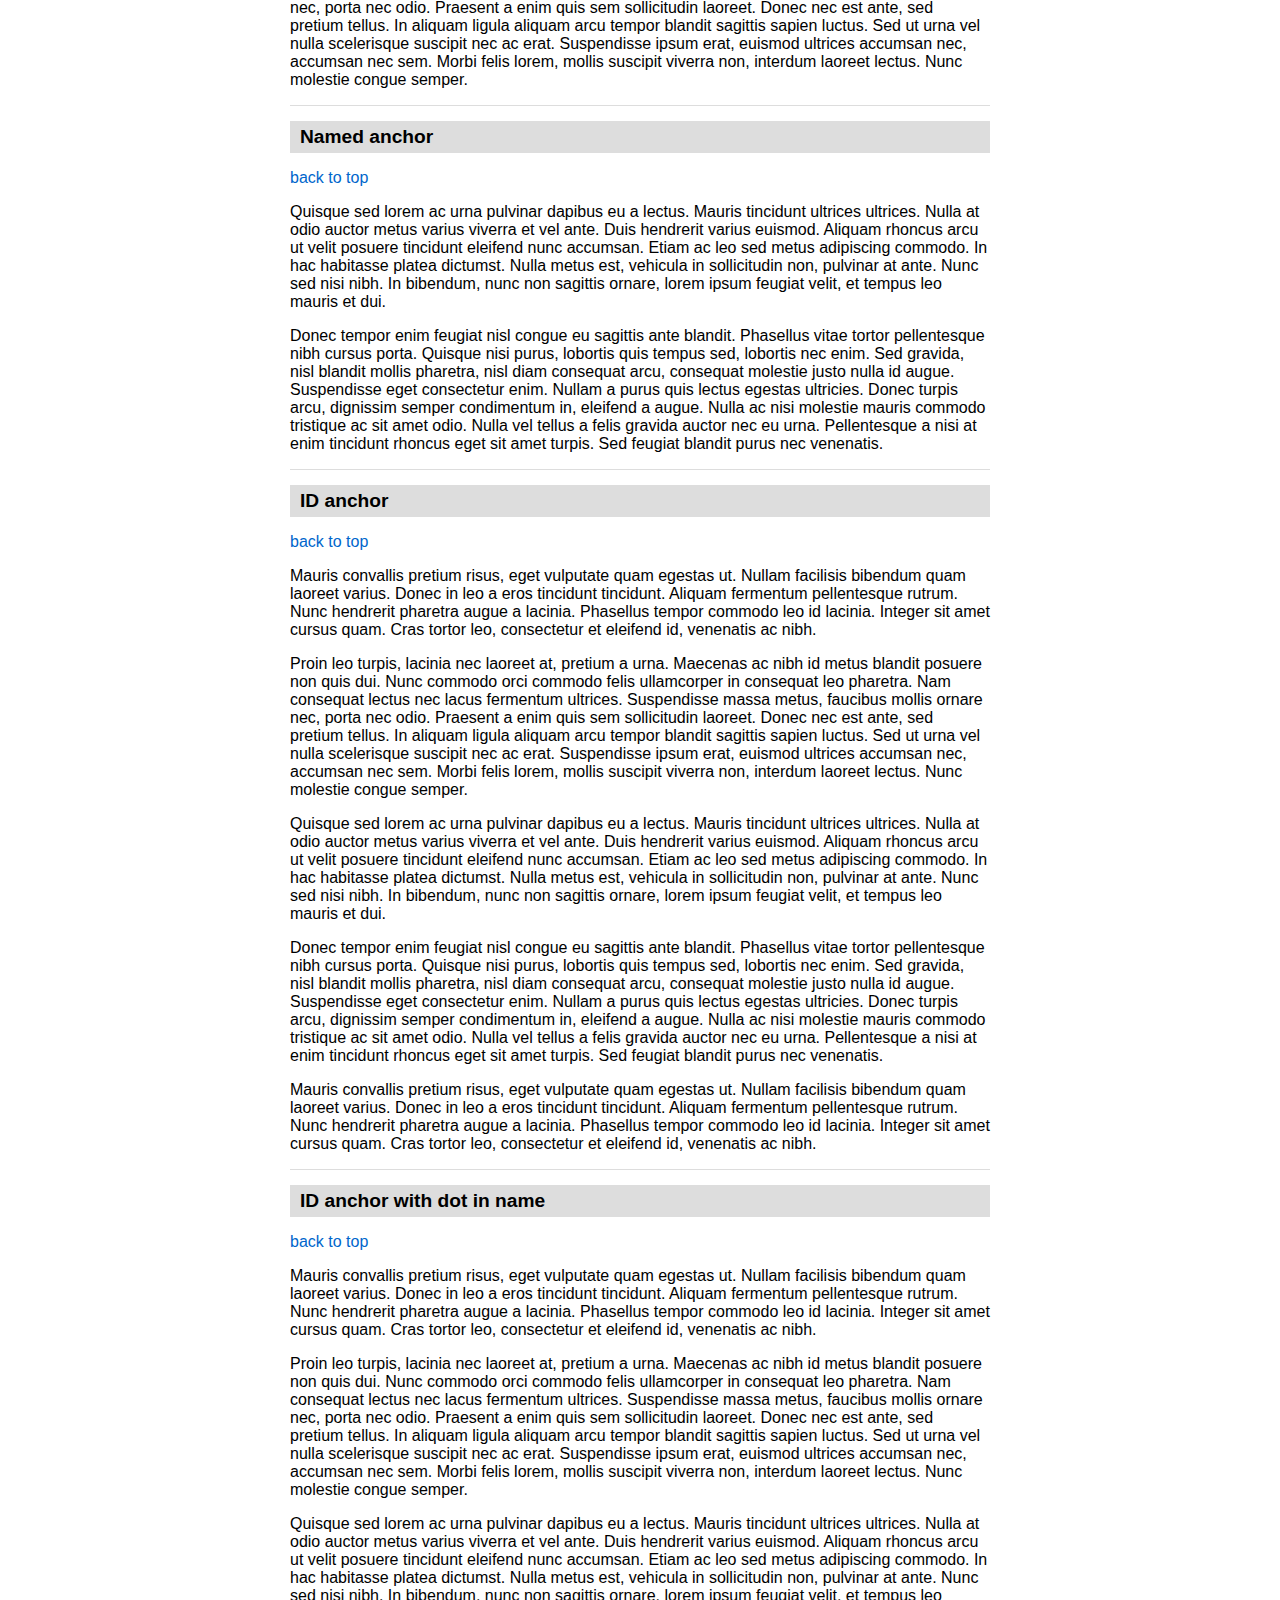
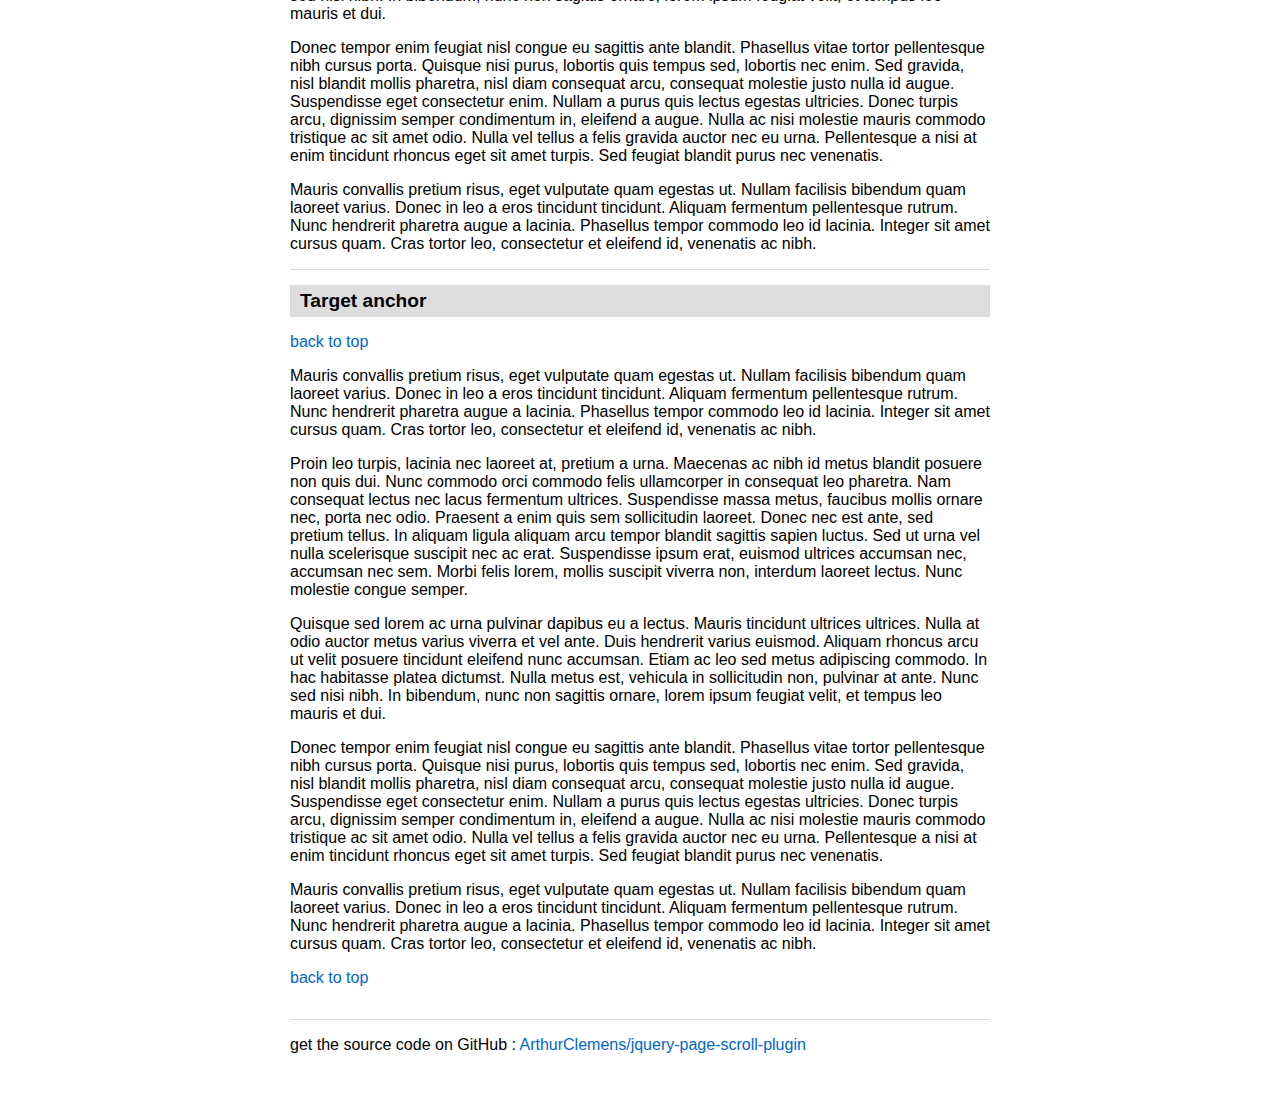
==== commit 5a48cb35: "removed debuggin" ====
--- a/index.html
+++ b/index.html
@@ -19,19 +19,20 @@
 				$('body').hide();
 				// secretly go to top
 				window.scrollTo(0, 0);
-
-				$(window).pageScroll({
-					id: location.hash,
-					event: 'load hashchange',
-					speed: 700,
-					maxDuration: 2000,
-					mayScroll: function(opts) {
-						if ($('body').is(':hidden')) {
-							$('body').show();
-						}
+			}
+			
+			$(window).pageScroll({
+				id: location.hash,
+				event: 'load hashchange',
+				speed: 700,
+				maxDuration: 2000,
+				willScroll: function(opts) {
+					if ($('body').is(':hidden')) {
+						$('body').show();
 					}
-				});
-			}
+				},
+				willScrollDelay: 500
+			});
 
 			if (console) {
 				console.log("page scroll defaults: ", $.fn.pageScroll.defaults);
@@ -40,12 +41,11 @@
 			$('a').pageScroll();
 			
 			$('a.special').pageScroll({
-				duration: 1500,
+				duration: 1500
 			});
 			
 			$('a.target').pageScroll({
-				target: $('#target'),
-				duration: 100
+				target: $('#target')
 			});
 			
 			$('a.mouseover').pageScroll({
@@ -55,15 +55,15 @@
 			
 			$('a.beforeafter').pageScroll({
 				willScroll: function(opts) {
-					alert("will scroll; duration=" + opts.duration);
+					alert("before scroll; duration=" + opts.duration);
 					// speed up
-					opts.duration = 100;
+					opts.duration = 200;
 				},
-				willScrollDelay: 200,
+				willScrollDelay: 600,
 				didScroll: function(opts) {
 					alert("after scroll; duration=" + opts.duration);
 				},
-				didScrollDelay: 500
+				didScrollDelay: 600
 			});
 			
 			$('a.stop').pageScroll({
@@ -138,10 +138,13 @@
 		<h1>jQuery Page scroll plugin</a></h1>
 
 		<div class="description">
-			Yet another and in small ways different page scroll plugin.
+			Yet another and in small ways different page scroll plugin.			
 		</div>
 		
-
+		<p class="section">
+			See <a href='bbq.html'>bbq example</a> for usage with jQuery BBQ Back Button Plugin.
+		</p>
+		
 		<p class="section">
 			<b>Usage:</b>
 		</p>
@@ -176,7 +179,7 @@
 });
 </pre>
 		<ul>
-			<li><a class="special" href="#id_anchor">ID anchor</a></li>
+			<li><a class="special" href="#id_anchor">Link with duration set</a></li>
 		</ul>
 		
 		
@@ -185,12 +188,11 @@
 		</p>
 <pre>
 $('a.target').pageScroll({
-	target: $('#target'),
-	duration: 100
-});
-</pre>
-		<ul>
-			<li><a class="target" href="#">Target anchor</a></li>
+	target: $('#target')
+});
+</pre>
+		<ul>
+			<li><a class="target" href="#">Link with anchor set</a></li>
 		</ul>
 
 
@@ -204,7 +206,7 @@
 });
 </pre>
 		<ul>
-			<li><a class="mouseover" href="#">Mouseover link</a></li>
+			<li><a class="mouseover" href="#">Link with mouseover event set</a></li>
 		</ul>
 
 
@@ -214,19 +216,19 @@
 <pre>
 $('a.beforeafter').pageScroll({
 	willScroll: function(opts) {
-		alert("will scroll; duration=" + opts.duration);
+		alert("before scroll; duration=" + opts.duration);
 		// speed up
-		opts.duration = 100;
+		opts.duration = 200;
 	},
-	willScrollDelay: 200,
+	willScrollDelay: 600,
 	didScroll: function(opts) {
 		alert("after scroll; duration=" + opts.duration);
 	},
-	didScrollDelay: 500
-});
-</pre>
-		<ul>
-			<li><a class="beforeafter" href="#id_anchor">Before and after anchor</a></li>
+	didScrollDelay: 600
+});
+</pre>
+		<ul>
+			<li><a class="beforeafter" href="#id_anchor">Before and after</a></li>
 		</ul>
 
 
@@ -259,18 +261,20 @@
 	$('body').hide();
 	// secretly go to top
 	window.scrollTo(0, 0);
-
-	$(window).pageScroll({
-		id: location.hash,
-		event: 'load',
-		speed: 700,
-		maxDuration: 2000,
-		mayScroll: function(opts) {
+}
+
+$(window).pageScroll({
+	id: location.hash,
+	event: 'load hashchange',
+	speed: 700,
+	maxDuration: 2000,
+	mayScroll: function(opts) {
+		if ($('body').is(':hidden')) {
 			$('body').show();
-		},
-		willScrollDelay: 500 // not necessary, but adds to the effect
-	});
-}
+		}
+	},
+	willScrollDelay: 500
+});
 </pre>
 		<p>
 			Test this by visiting <a href='#id_anchor'>this anchor</a> and then reload the page.
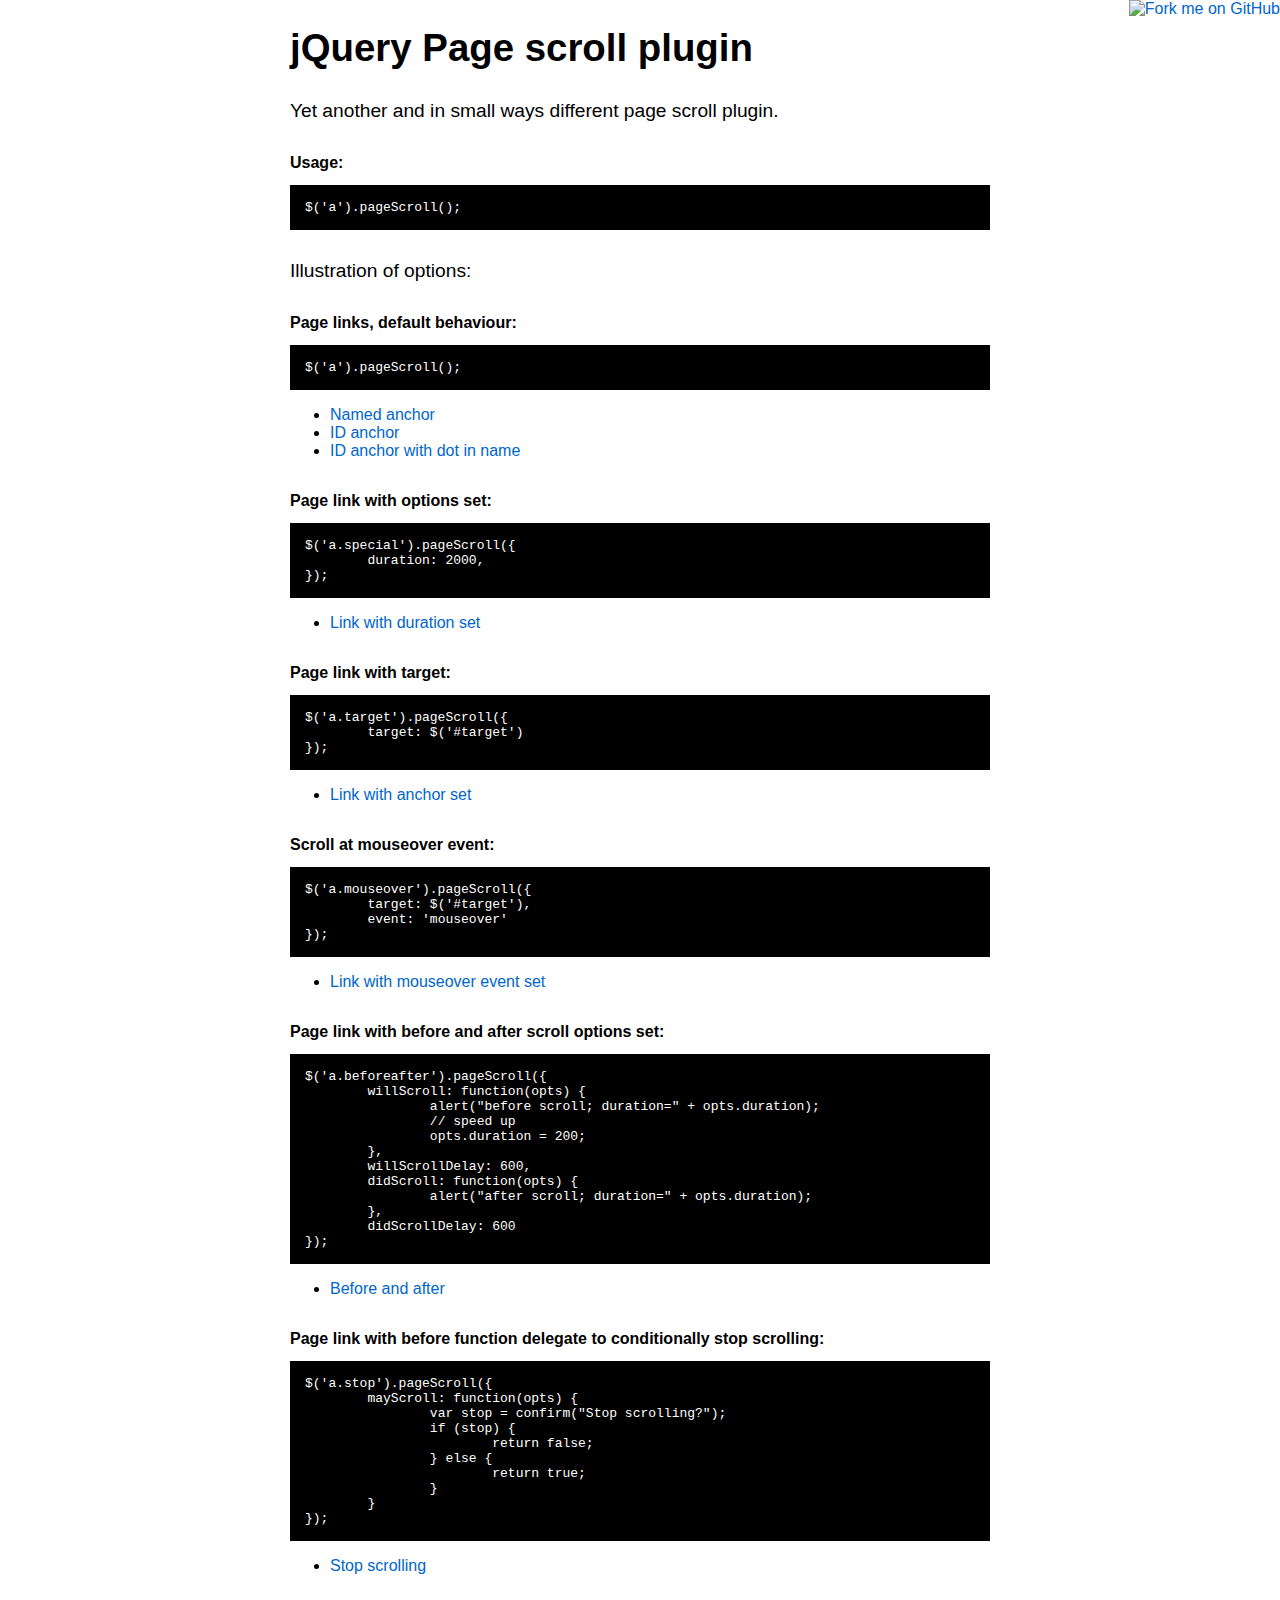
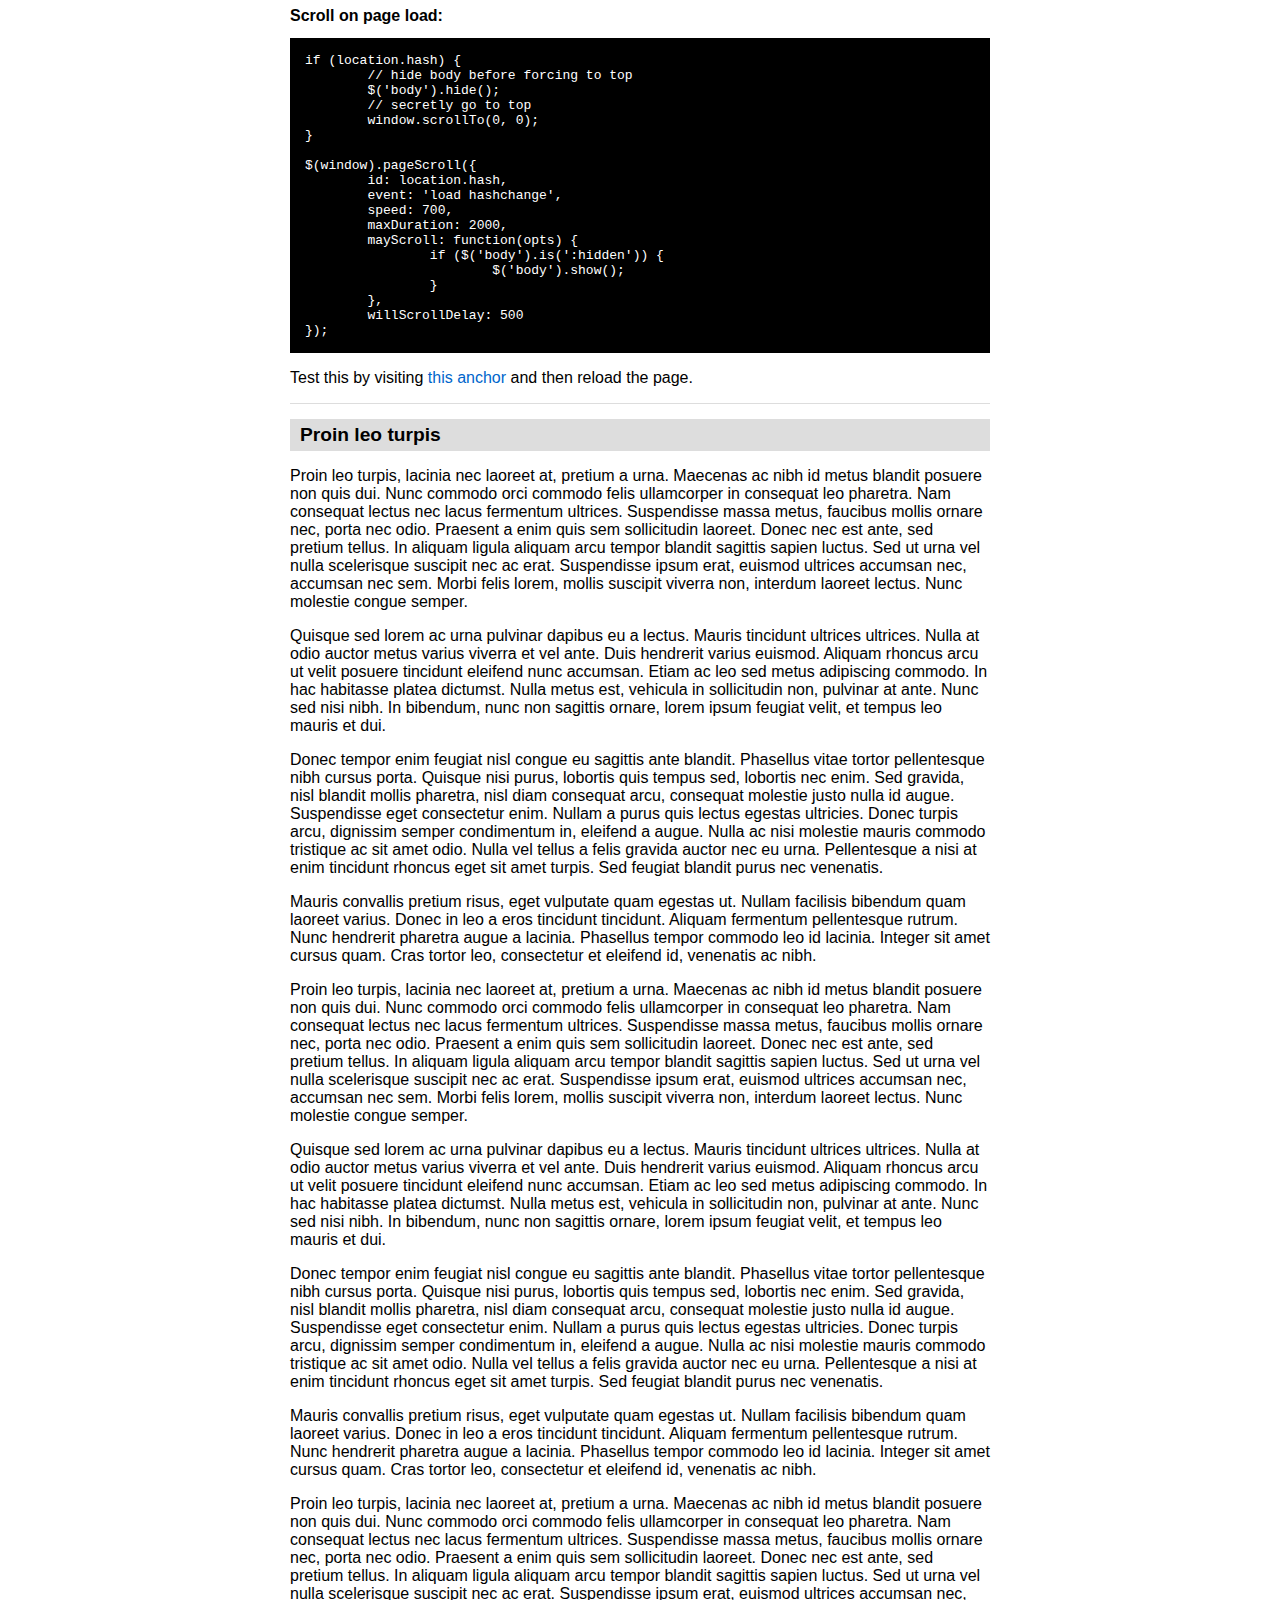
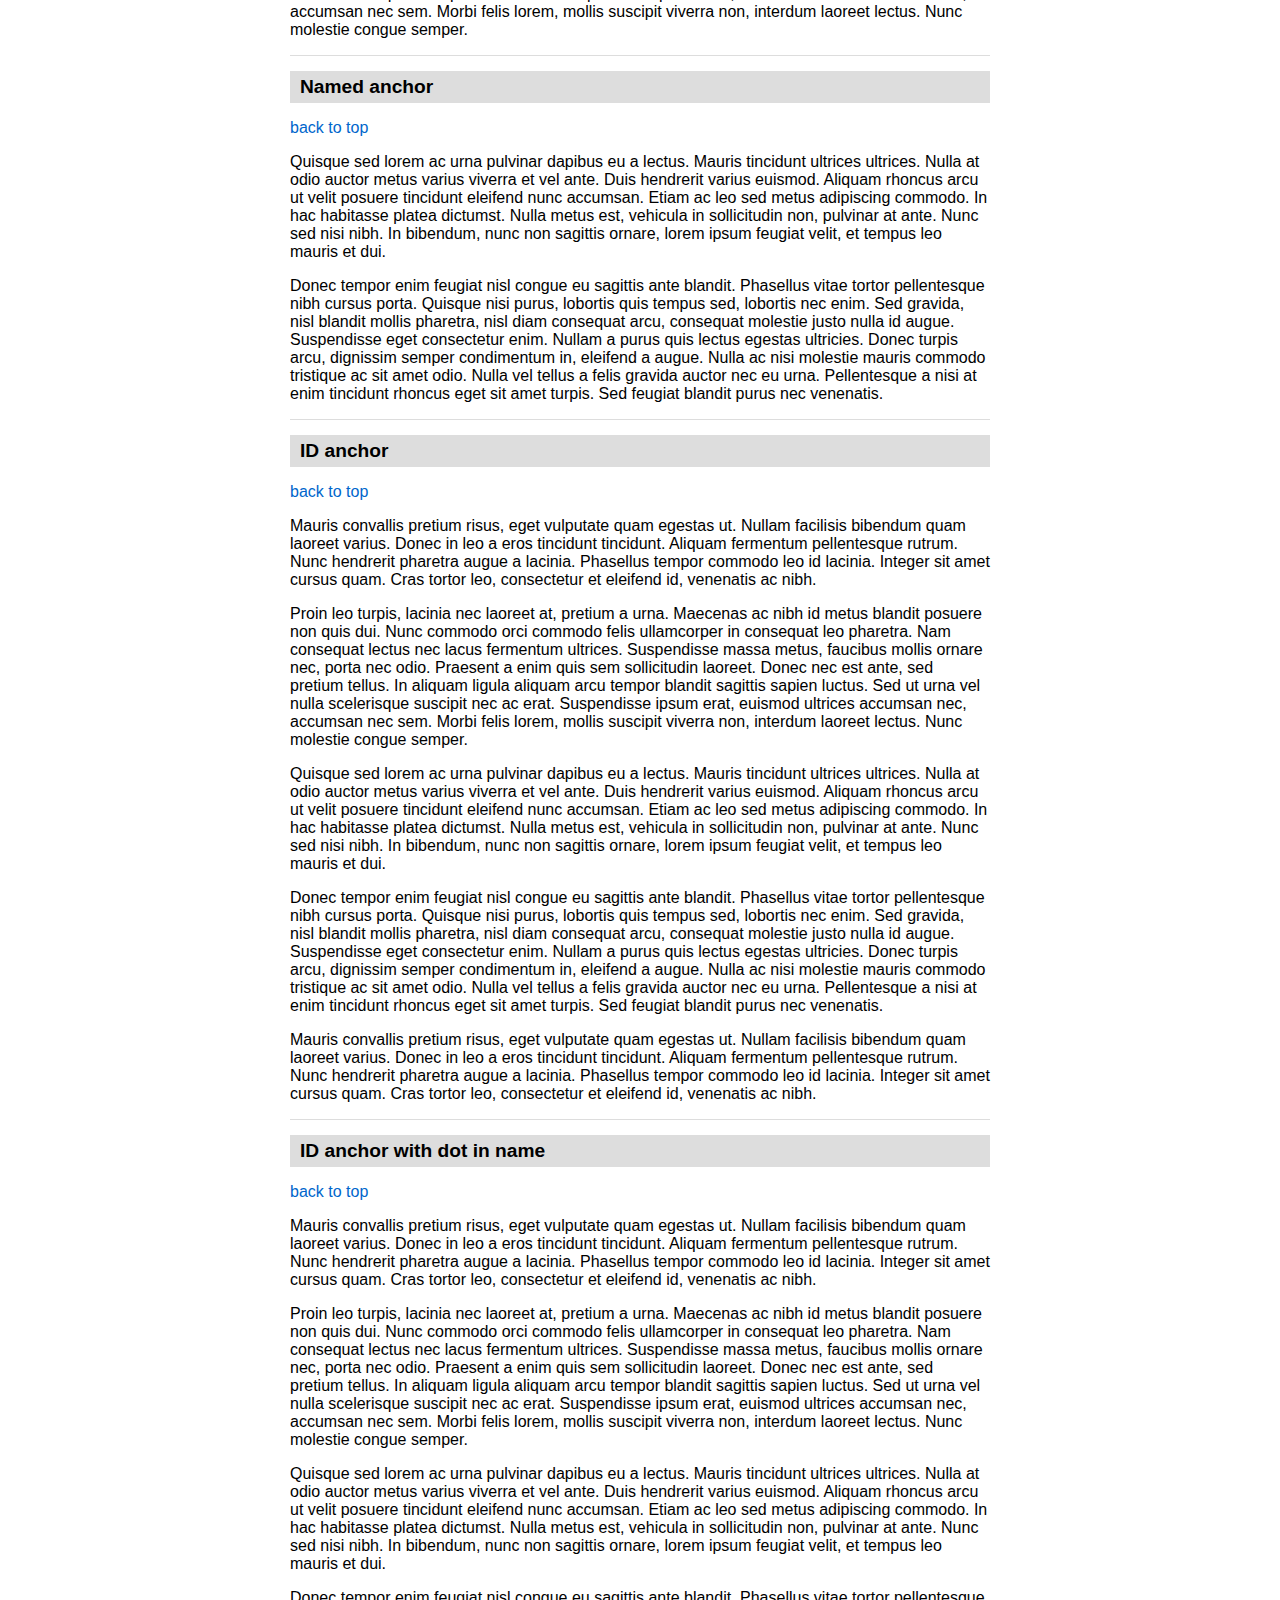
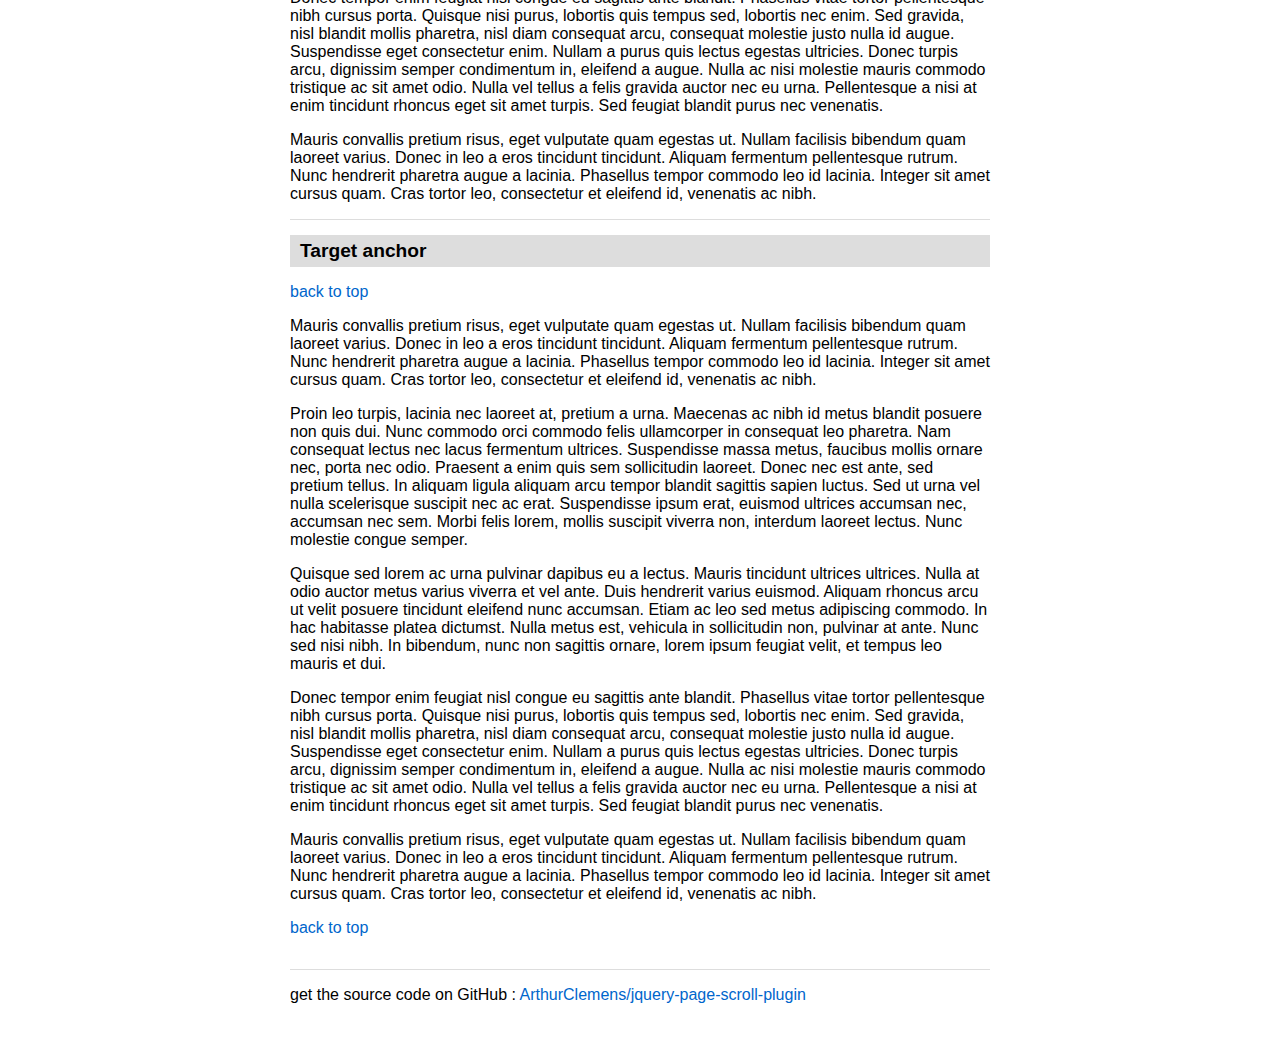
==== commit 92a6443d: "Remove bbq examples" ====
--- a/index.html
+++ b/index.html
@@ -5,7 +5,7 @@
 
 	<title>ArthurClemens/jquery-page-scroll-plugin @ GitHub</title>
 
-	<script src='https://ajax.googleapis.com/ajax/libs/jquery/1.7.1/jquery.min.js' type='text/javascript'></script>
+	<script src="http://ajax.googleapis.com/ajax/libs/jquery/1.9.1/jquery.min.js"></script>
 	
 	<script src='js/jquery.page-scroll.js' type='text/javascript'></script>
 	
@@ -33,15 +33,11 @@
 				},
 				willScrollDelay: 500
 			});
-
-			if (console) {
-				console.log("page scroll defaults: ", $.fn.pageScroll.defaults);
-			}
 			
 			$('a').pageScroll();
 			
 			$('a.special').pageScroll({
-				duration: 1500
+				duration: 2000
 			});
 			
 			$('a.target').pageScroll({
@@ -142,10 +138,6 @@
 		</div>
 		
 		<p class="section">
-			See <a href='bbq.html'>bbq example</a> for usage with jQuery BBQ Back Button Plugin.
-		</p>
-		
-		<p class="section">
 			<b>Usage:</b>
 		</p>
 <pre>
@@ -175,7 +167,7 @@
 		</p>
 <pre>
 $('a.special').pageScroll({
-	duration: 1500,
+	duration: 2000,
 });
 </pre>
 		<ul>
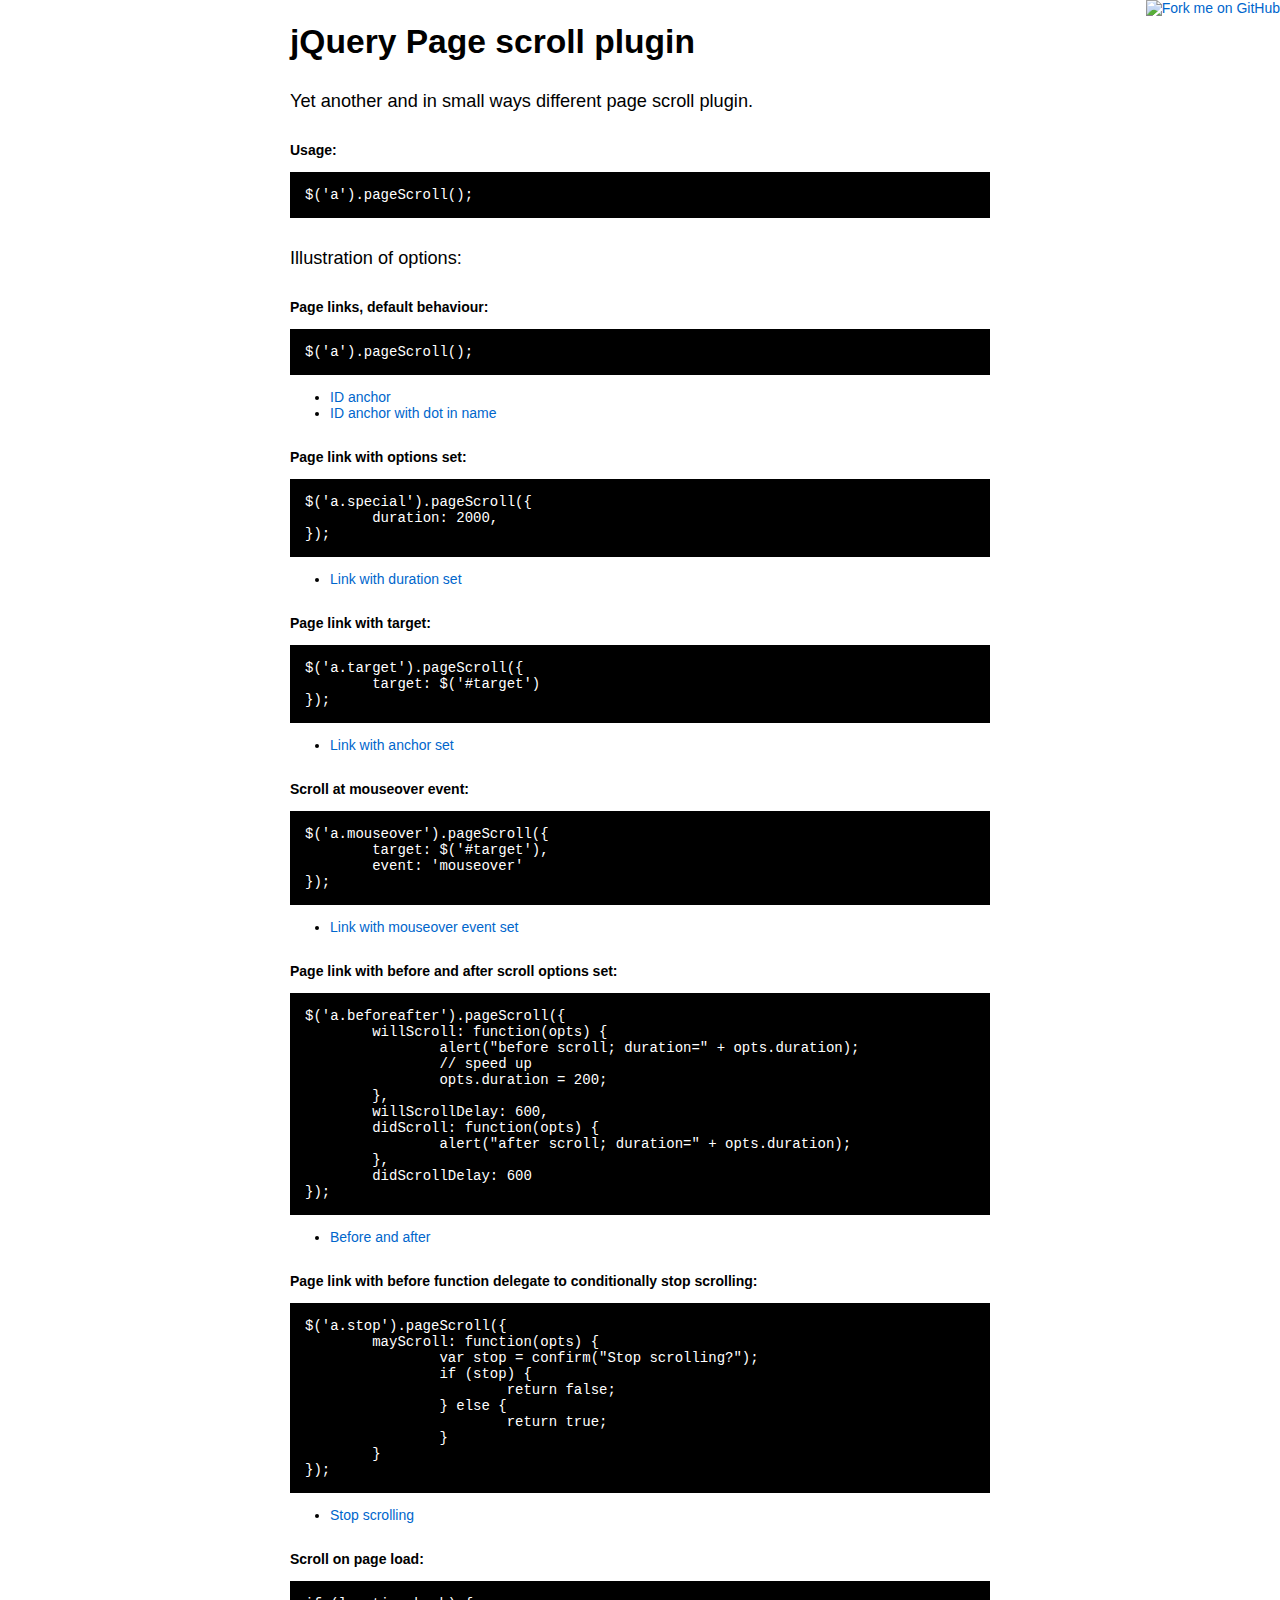
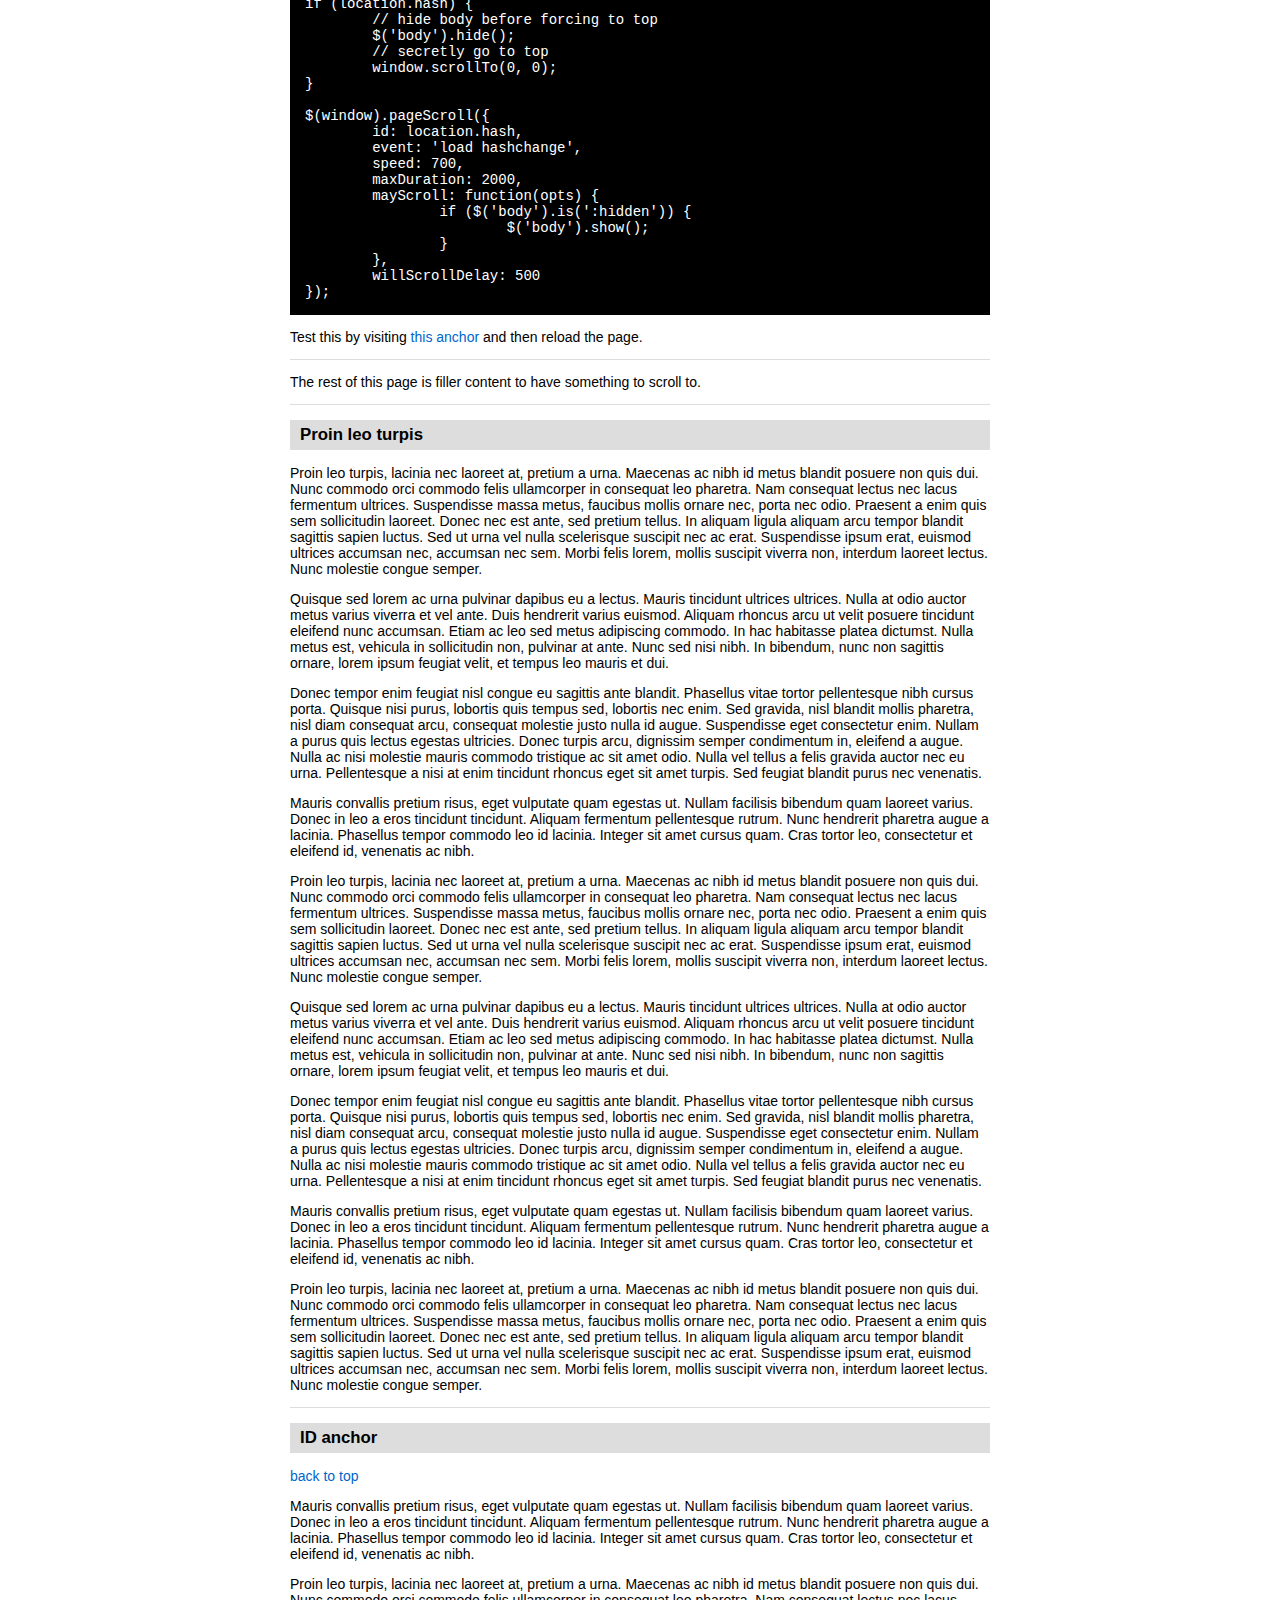
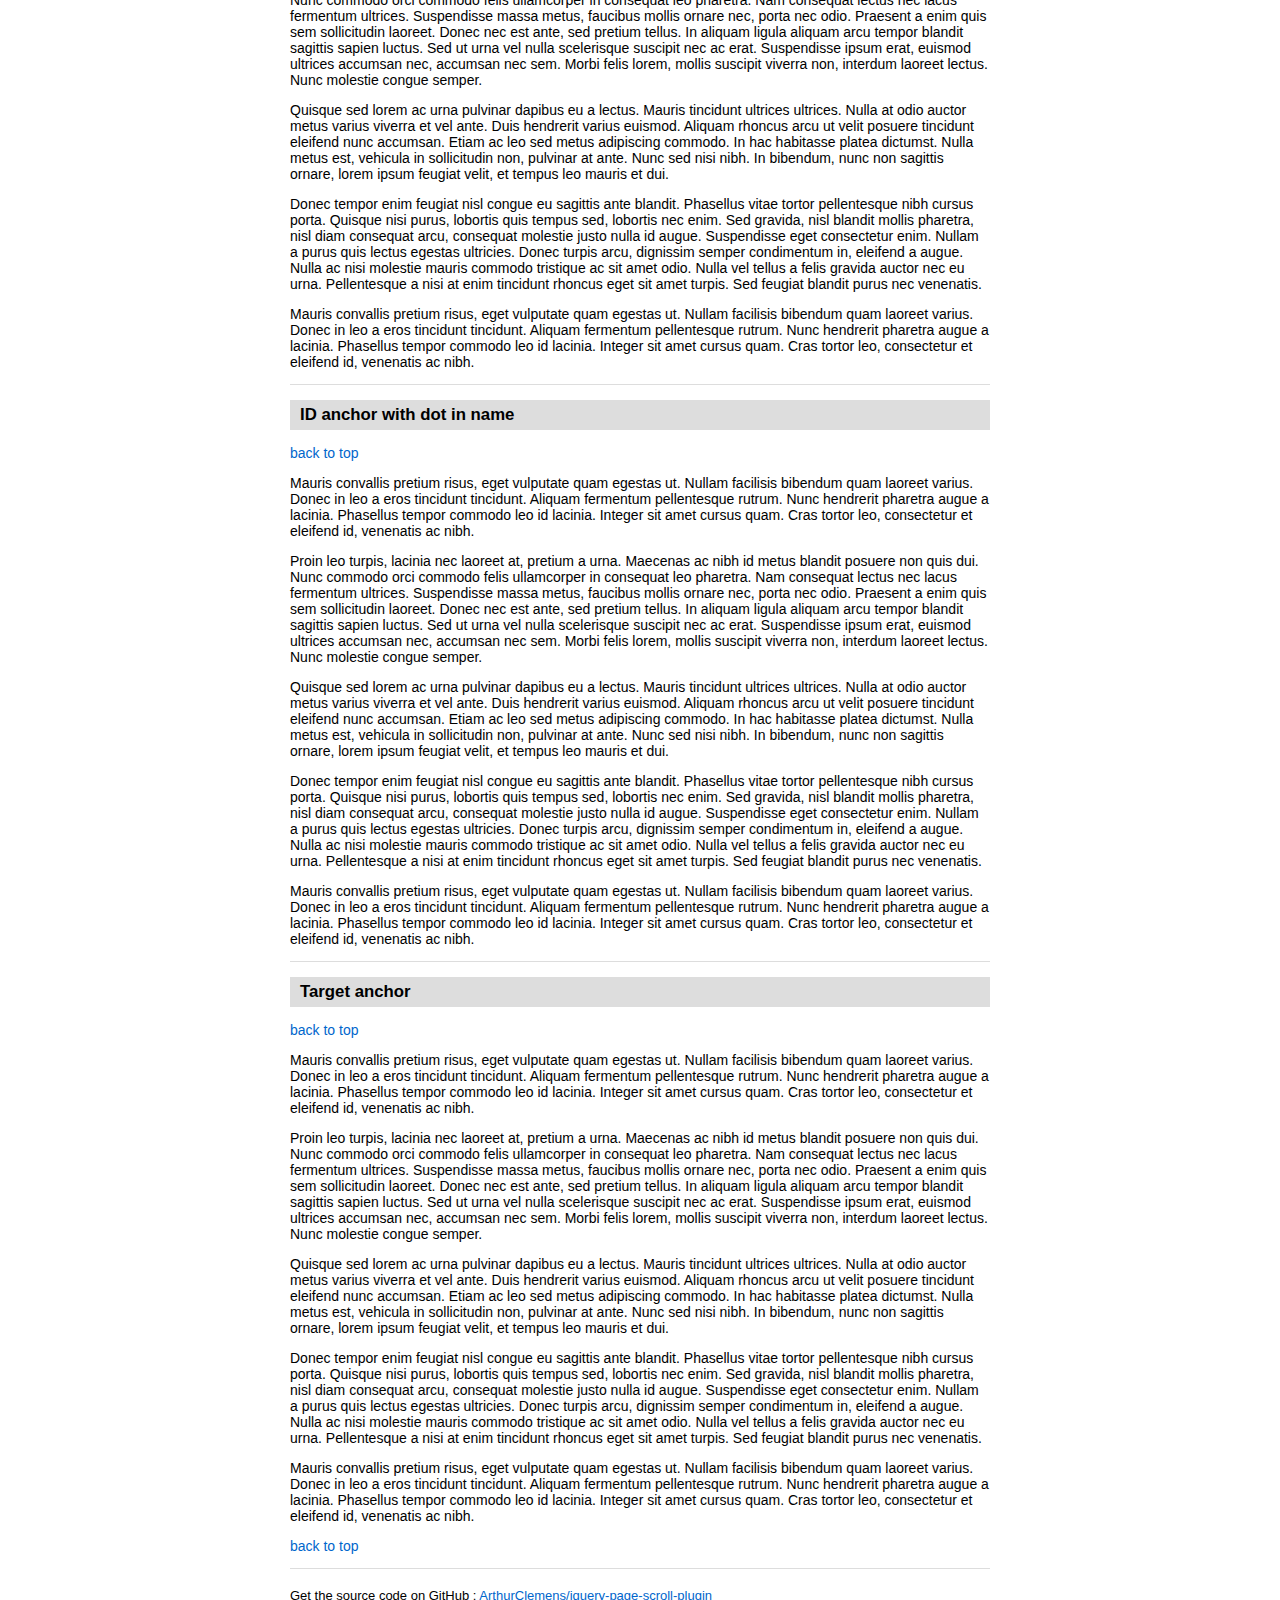
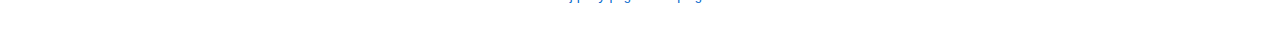
==== commit de2eb6b7: "Restructure demo" ====
--- a/index.html
+++ b/index.html
@@ -4,11 +4,10 @@
 	<meta charset='utf-8'>
 
 	<title>ArthurClemens/jquery-page-scroll-plugin @ GitHub</title>
-
-	<script src="http://ajax.googleapis.com/ajax/libs/jquery/1.9.1/jquery.min.js"></script>
-	
+    <link rel="stylesheet" href="css/docs.css">
+    
+	<script src="http://ajax.googleapis.com/ajax/libs/jquery/1.10.2/jquery.min.js"></script>
 	<script src='js/jquery.page-scroll.js' type='text/javascript'></script>
-	
 	<script type='text/javascript'>
 		// <![CDATA[
 		
@@ -76,62 +75,14 @@
 		});
 		// ]]>
 	</script>
-	
-	<style type="text/css">
-		body {
-			margin-top: 0;
-			padding-top: 0;
-			background-color: #ffffff;
-			font-family: Helvetica, Arial, FreeSans, sans-serif;
-			color: #000;
-		}
-		#container {
-			margin: 10px auto;
-			width: 700px;
-		}
-		h1 { font-size: 2.4em; color: #000000; margin-bottom: 3px; }
-		h1 .small { font-size: 0.4em; }
-		h1 a { text-decoration: none }
-		h2 {
-			display: block;
-			padding: 5px 10px;
-			background: #ddd;
-			font-size: 1.2em;
-			color: #000;
-			margin: 15px 0;
-		}
-		.container {
-			border-top: 1px solid #ddd;
-			margin: 15px 0 0 0;
-		}
-		a {
-			color: #06c;
-			text-decoration: none;
-		}
-		a:hover {
-			text-decoration: underline;
-		}
-		.description { font-size: 1.2em; margin-bottom: 30px; margin-top: 30px;}
-		.download { float: right; }
-		pre { background: #000; color: #fff; padding: 15px;}
-		hr { border: 0; width: 80%; border-bottom: 1px solid #aaa}
-		.section {
-			margin: 2em 0 0 0;
-		}
-		.footer {
-			border-top: 1px solid #ddd;
-			padding: 1em 0;
-			margin: 2em 0;
-		}
-	</style>
 </head>
 <body>
 	<span id="top"></span>
 	<a href="https://github.com/ArthurClemens/jquery-page-scroll-plugin"><img style="position: absolute; top: 0; right: 0; border: 0;" src="http://s3.amazonaws.com/github/ribbons/forkme_right_darkblue_121621.png" alt="Fork me on GitHub" /></a>
 
-	<div id="container">
-
-		<h1>jQuery Page scroll plugin</a></h1>
+	<div class="container">
+
+		<h1>jQuery Page scroll plugin</h1>
 
 		<div class="description">
 			Yet another and in small ways different page scroll plugin.			
@@ -148,7 +99,6 @@
 			Illustration of options:
 		</div>
 
-
 		<p class="section">
 			<b>Page links, default behaviour:</b>
 		</p>
@@ -156,12 +106,10 @@
 $('a').pageScroll();
 </pre>
 		<ul>
-			<li><a href="#named_anchor">Named anchor</a></li>
 			<li><a href="#id_anchor">ID anchor</a></li>
 			<li><a href="#.id_anchor">ID anchor with dot in name</a></li>
 		</ul>
 
-
 		<p class="section">
 			<b>Page link with options set:</b>
 		</p>
@@ -174,7 +122,6 @@
 			<li><a class="special" href="#id_anchor">Link with duration set</a></li>
 		</ul>
 		
-		
 		<p class="section">
 			<b>Page link with target:</b>
 		</p>
@@ -186,7 +133,6 @@
 		<ul>
 			<li><a class="target" href="#">Link with anchor set</a></li>
 		</ul>
-
 
 		<p class="section">
 			<b>Scroll at mouseover event:</b>
@@ -200,7 +146,6 @@
 		<ul>
 			<li><a class="mouseover" href="#">Link with mouseover event set</a></li>
 		</ul>
-
 
 		<p class="section">
 			<b>Page link with before and after scroll options set:</b>
@@ -223,7 +168,6 @@
 			<li><a class="beforeafter" href="#id_anchor">Before and after</a></li>
 		</ul>
 
-
 		<p class="section">
 			<b>Page link with before function delegate to conditionally stop scrolling:</b>
 		</p>
@@ -242,7 +186,6 @@
 		<ul>
 			<li><a class="stop" href="#id_anchor">Stop scrolling</a></li>
 		</ul>
-		
 		
 		<p class="section">
 			<b>Scroll on page load:</b>
@@ -271,9 +214,13 @@
 		<p>
 			Test this by visiting <a href='#id_anchor'>this anchor</a> and then reload the page.
 		</p>
-
-
-<div class="container">
+    </div>
+    <div class="container">
+		<p>
+		    The rest of this page is filler content to have something to scroll to.
+		</p>
+	</div>
+    <div class="container">
 		<h2>Proin leo turpis</h2>
 		<p>
 			Proin leo turpis, lacinia nec laoreet at, pretium a urna. Maecenas ac nibh id metus blandit posuere non quis dui. Nunc commodo orci commodo felis ullamcorper in consequat leo pharetra. Nam consequat lectus nec lacus fermentum ultrices. Suspendisse massa metus, faucibus mollis ornare nec, porta nec odio. Praesent a enim quis sem sollicitudin laoreet. Donec nec est ante, sed pretium tellus. In aliquam ligula aliquam arcu tempor blandit sagittis sapien luctus. Sed ut urna vel nulla scelerisque suscipit nec ac erat. Suspendisse ipsum erat, euismod ultrices accumsan nec, accumsan nec sem. Morbi felis lorem, mollis suscipit viverra non, interdum laoreet lectus. Nunc molestie congue semper.
@@ -302,21 +249,8 @@
 		<p>
 			Proin leo turpis, lacinia nec laoreet at, pretium a urna. Maecenas ac nibh id metus blandit posuere non quis dui. Nunc commodo orci commodo felis ullamcorper in consequat leo pharetra. Nam consequat lectus nec lacus fermentum ultrices. Suspendisse massa metus, faucibus mollis ornare nec, porta nec odio. Praesent a enim quis sem sollicitudin laoreet. Donec nec est ante, sed pretium tellus. In aliquam ligula aliquam arcu tempor blandit sagittis sapien luctus. Sed ut urna vel nulla scelerisque suscipit nec ac erat. Suspendisse ipsum erat, euismod ultrices accumsan nec, accumsan nec sem. Morbi felis lorem, mollis suscipit viverra non, interdum laoreet lectus. Nunc molestie congue semper.
 		</p>
-</div>
-<div class="container">
-		<a name="named_anchor"></a>
-		<h2>Named anchor</h2>
-		<p>
-			<a href="#top">back to top</a>
-		</p>
-		<p>
-			Quisque sed lorem ac urna pulvinar dapibus eu a lectus. Mauris tincidunt ultrices ultrices. Nulla at odio auctor metus varius viverra et vel ante. Duis hendrerit varius euismod. Aliquam rhoncus arcu ut velit posuere tincidunt eleifend nunc accumsan. Etiam ac leo sed metus adipiscing commodo. In hac habitasse platea dictumst. Nulla metus est, vehicula in sollicitudin non, pulvinar at ante. Nunc sed nisi nibh. In bibendum, nunc non sagittis ornare, lorem ipsum feugiat velit, et tempus leo mauris et dui.
-		</p>
-		<p>
-			Donec tempor enim feugiat nisl congue eu sagittis ante blandit. Phasellus vitae tortor pellentesque nibh cursus porta. Quisque nisi purus, lobortis quis tempus sed, lobortis nec enim. Sed gravida, nisl blandit mollis pharetra, nisl diam consequat arcu, consequat molestie justo nulla id augue. Suspendisse eget consectetur enim. Nullam a purus quis lectus egestas ultricies. Donec turpis arcu, dignissim semper condimentum in, eleifend a augue. Nulla ac nisi molestie mauris commodo tristique ac sit amet odio. Nulla vel tellus a felis gravida auctor nec eu urna. Pellentesque a nisi at enim tincidunt rhoncus eget sit amet turpis. Sed feugiat blandit purus nec venenatis.
-		</p>
-</div>
-<div class="container">
+    </div>
+    <div class="container">
 		<span id="id_anchor"></span>
 		<h2>ID anchor</h2>
 		<p>
@@ -337,8 +271,8 @@
 		<p>
 			Mauris convallis pretium risus, eget vulputate quam egestas ut. Nullam facilisis bibendum quam laoreet varius. Donec in leo a eros tincidunt tincidunt. Aliquam fermentum pellentesque rutrum. Nunc hendrerit pharetra augue a lacinia. Phasellus tempor commodo leo id lacinia. Integer sit amet cursus quam. Cras tortor leo, consectetur et eleifend id, venenatis ac nibh.
 		</p>
-</div>
-<div class="container">
+    </div>
+    <div class="container">
 		<span id=".id_anchor"></span>
 		<h2>ID anchor with dot in name</h2>
 		<p>
@@ -359,8 +293,8 @@
 		<p>
 			Mauris convallis pretium risus, eget vulputate quam egestas ut. Nullam facilisis bibendum quam laoreet varius. Donec in leo a eros tincidunt tincidunt. Aliquam fermentum pellentesque rutrum. Nunc hendrerit pharetra augue a lacinia. Phasellus tempor commodo leo id lacinia. Integer sit amet cursus quam. Cras tortor leo, consectetur et eleifend id, venenatis ac nibh.
 		</p>
-</div>
-<div class="container">
+    </div>
+    <div class="container">
 		<span id="target"></span>
 		<h2>Target anchor</h2>
 		<p>
@@ -384,11 +318,11 @@
 		<p>
 			<a href="#top">back to top</a>
 		</p>
-</div>
+    </div>
+    <div class="container">
 		<div class="footer">
-			get the source code on GitHub : <a href="https://github.com/ArthurClemens/jquery-page-scroll-plugin">ArthurClemens/jquery-page-scroll-plugin</a>
+			Get the source code on GitHub : <a href="https://github.com/ArthurClemens/jquery-page-scroll-plugin">ArthurClemens/jquery-page-scroll-plugin</a>
 		</div>
-
 	</div>
 </body>
 </html>
--- a/css/docs.css
+++ b/css/docs.css
@@ -0,0 +1,66 @@
+body {
+    margin: 0;
+    padding: 0;
+    background-color: #ffffff;
+    font-family: Helvetica, Arial, sans-serif;
+    color: #000;
+    font-size: 14px;
+}
+.container {
+    margin: 10px auto;
+    width: 700px;
+}
+.container + .container {
+    border-top: 1px solid #ddd;
+}
+h1 {
+    font-size: 2.4em;
+    color: #000000;
+    margin-bottom: 3px;
+}
+h1 .small {
+    font-size: 0.4em;
+}
+h1 a {
+    text-decoration: none;
+}
+h2 {
+    display: block;
+    padding: 5px 10px;
+    background: #ddd;
+    font-size: 1.2em;
+    color: #000;
+    margin: 15px 0;
+}
+a {
+    color: #06c;
+    text-decoration: none;
+}
+a:hover {
+    text-decoration: underline;
+}
+.description {
+    font-size: 1.3em;
+    margin-bottom: 30px;
+    margin-top: 30px;
+}
+.download {
+    float: right;
+}
+pre {
+    background: #000;
+    color: #fff;
+    padding: 15px;
+}
+hr {
+    border: 0;
+    width: 80%;
+    border-bottom: 1px solid #aaa;
+}
+.section {
+    margin: 2em 0 0 0;
+}
+.footer {
+    font-size: 13px;
+    padding: 1.5em 0 3em 0;
+}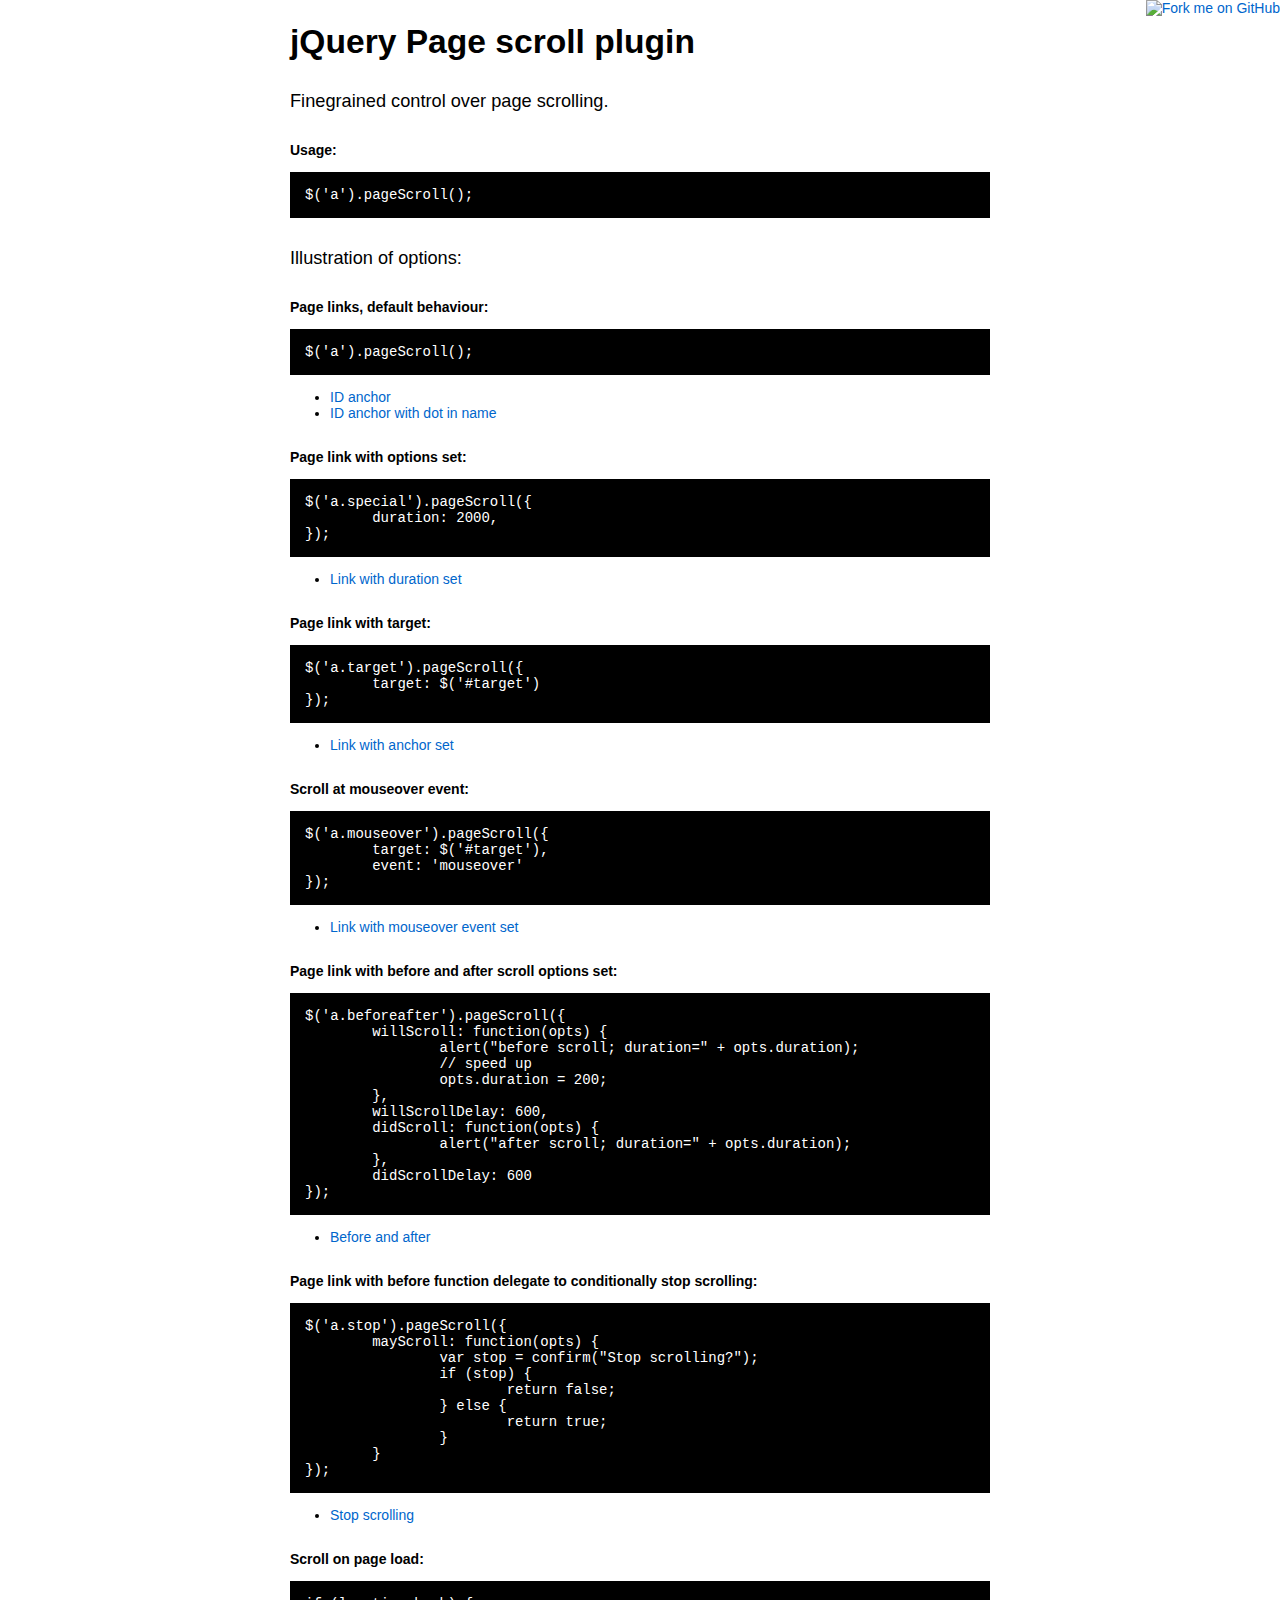
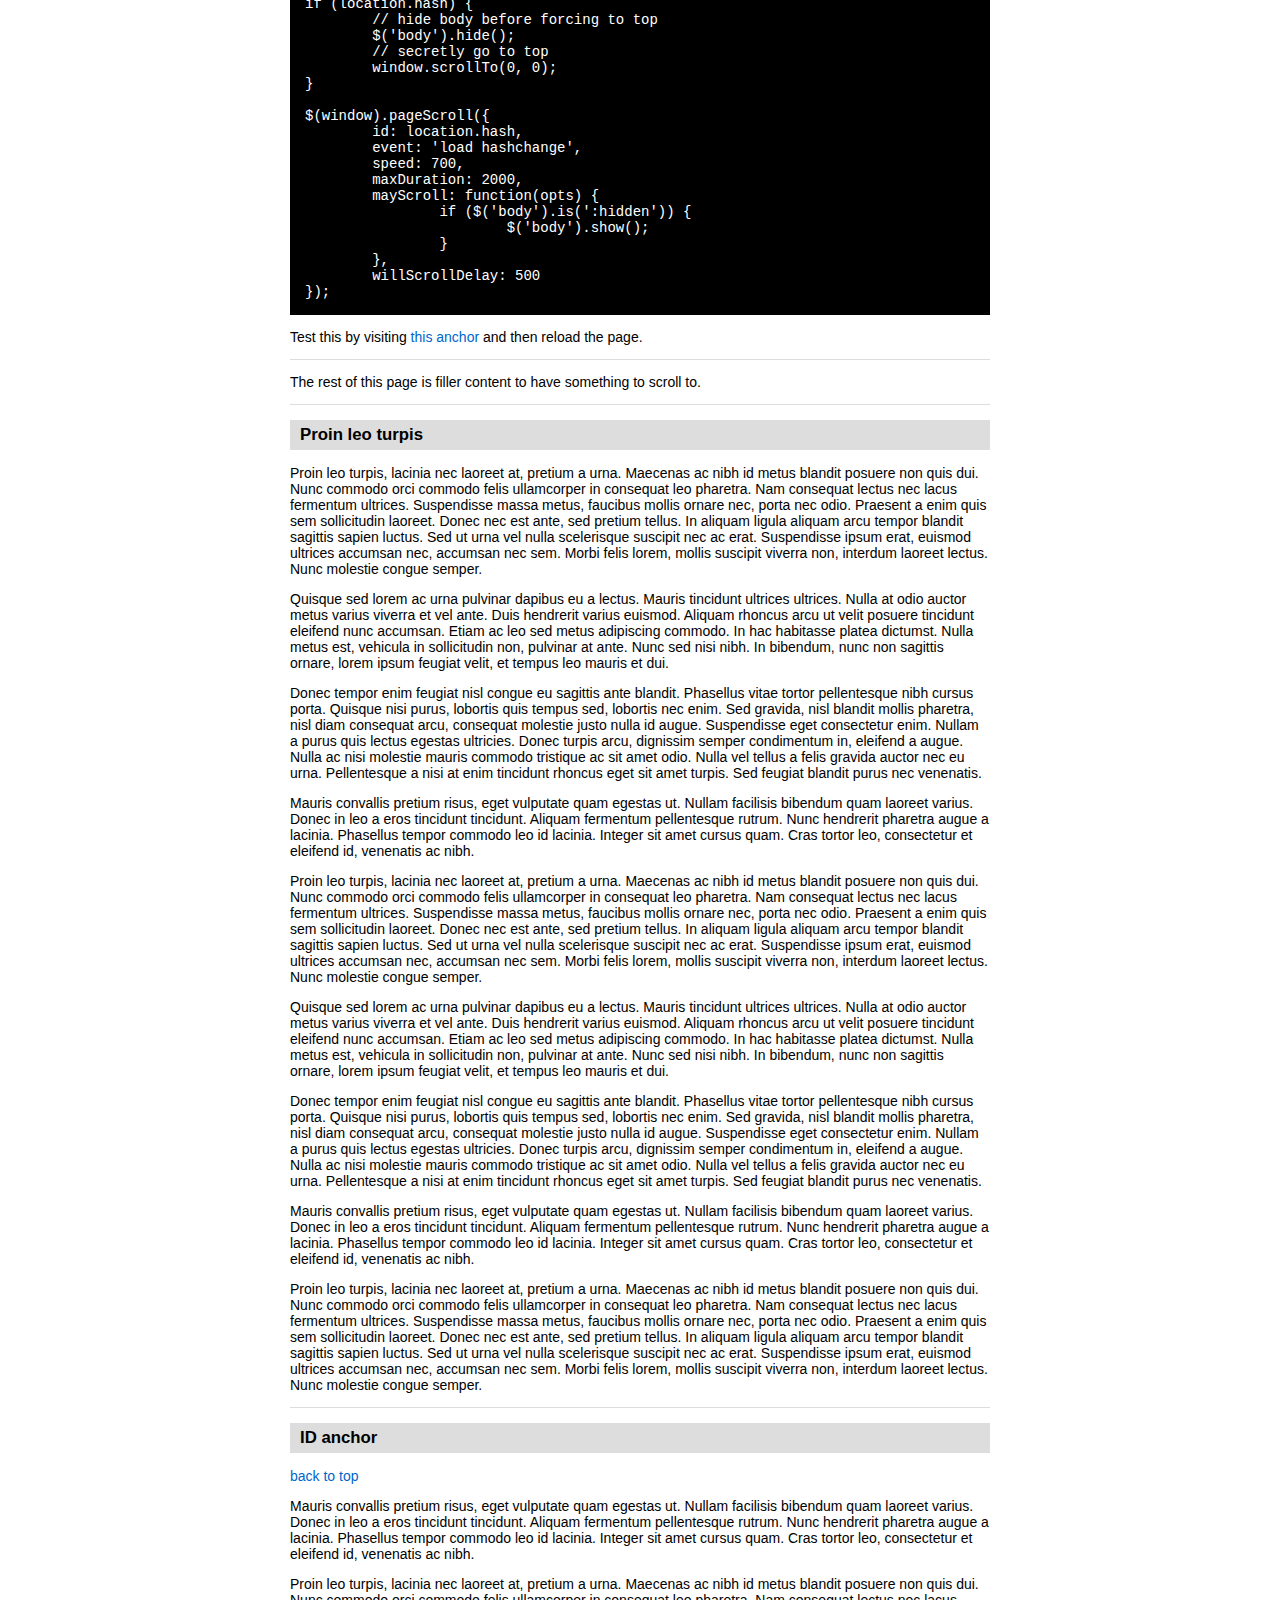
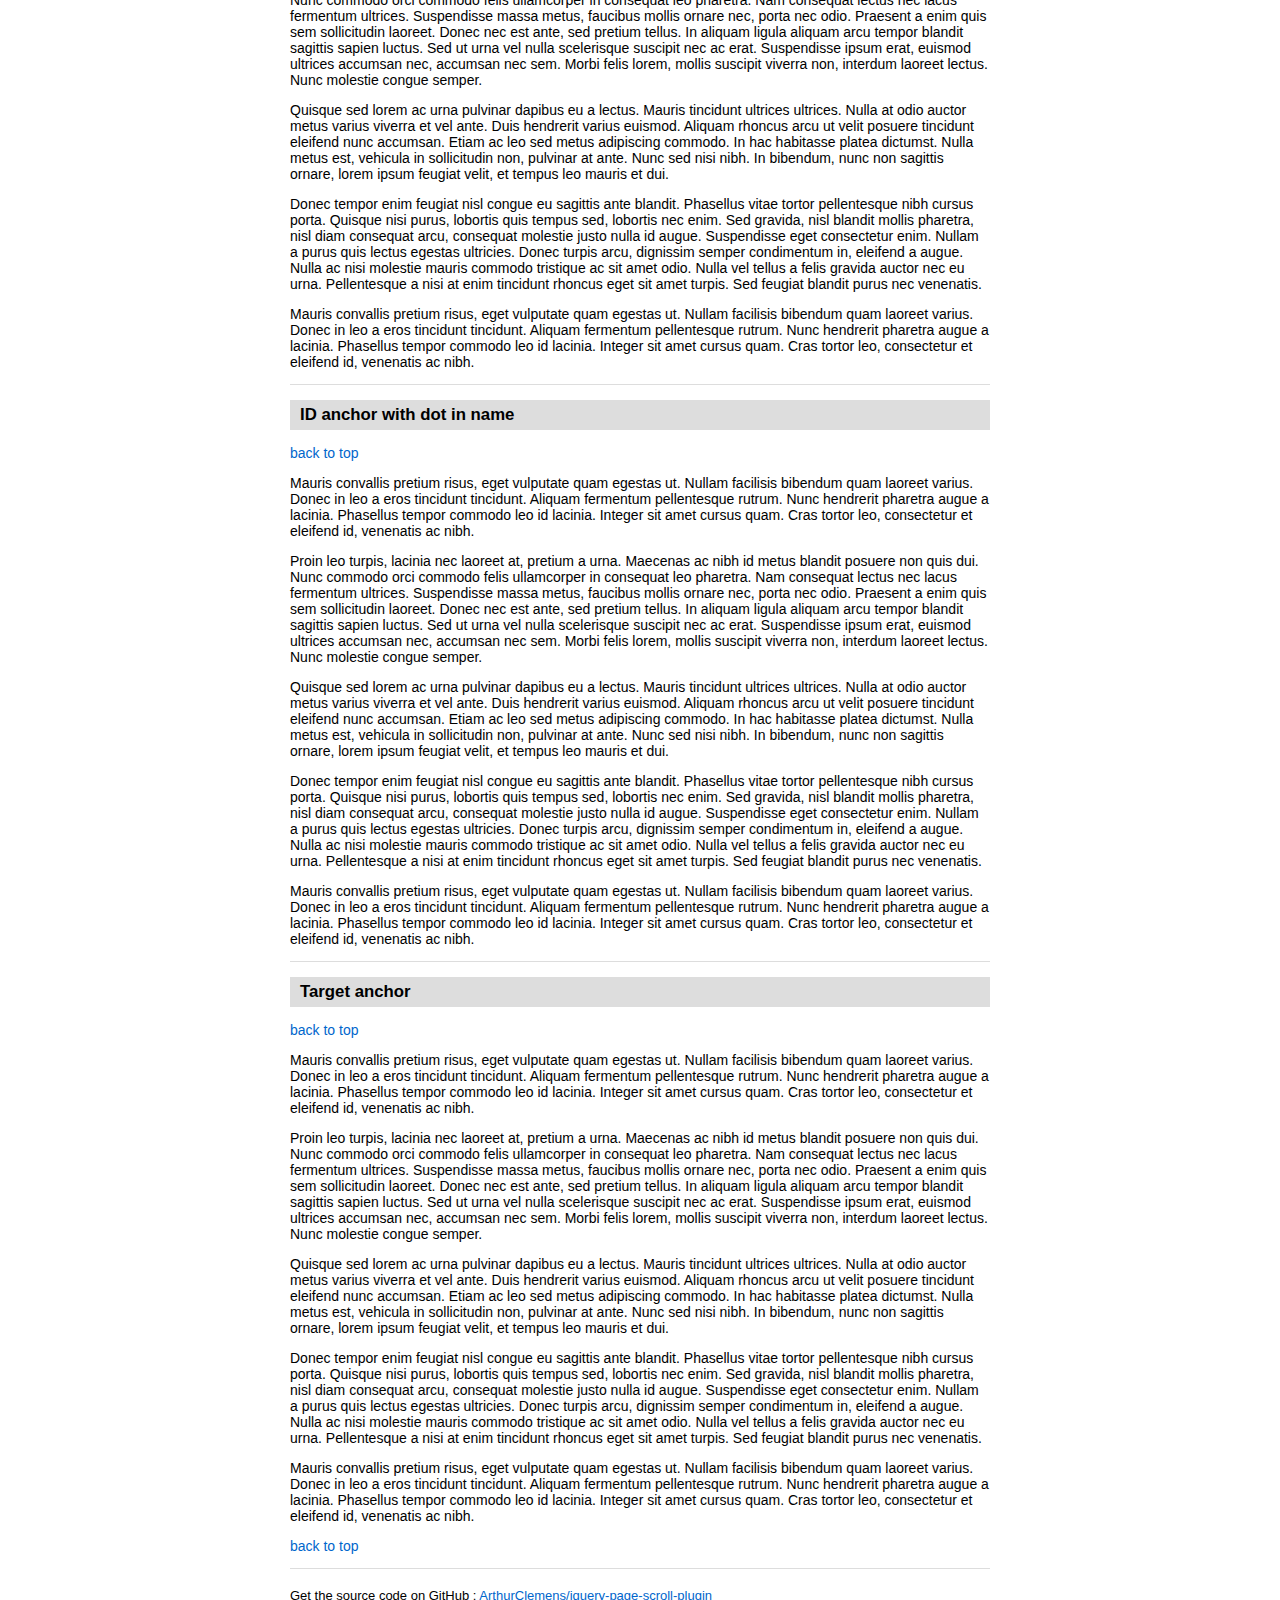
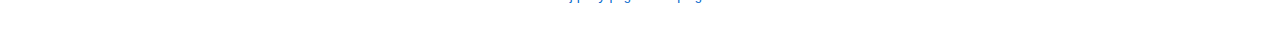
==== commit b83ca784: "Refactor demo page" ====
--- a/index.html
+++ b/index.html
@@ -2,79 +2,8 @@
 <html>
 <head>
 	<meta charset='utf-8'>
-
 	<title>ArthurClemens/jquery-page-scroll-plugin @ GitHub</title>
     <link rel="stylesheet" href="css/docs.css">
-    
-	<script src="http://ajax.googleapis.com/ajax/libs/jquery/1.10.2/jquery.min.js"></script>
-	<script src='js/jquery.page-scroll.js' type='text/javascript'></script>
-	<script type='text/javascript'>
-		// <![CDATA[
-		
-		jQuery(document).ready(function($) {
-			
-			if (location.hash) {
-				// hide body before forcing to top
-				$('body').hide();
-				// secretly go to top
-				window.scrollTo(0, 0);
-			}
-			
-			$(window).pageScroll({
-				id: location.hash,
-				event: 'load hashchange',
-				speed: 700,
-				maxDuration: 2000,
-				willScroll: function(opts) {
-					if ($('body').is(':hidden')) {
-						$('body').show();
-					}
-				},
-				willScrollDelay: 500
-			});
-			
-			$('a').pageScroll();
-			
-			$('a.special').pageScroll({
-				duration: 2000
-			});
-			
-			$('a.target').pageScroll({
-				target: $('#target')
-			});
-			
-			$('a.mouseover').pageScroll({
-				target: $('#target'),
-				event: 'mouseover'
-			});
-			
-			$('a.beforeafter').pageScroll({
-				willScroll: function(opts) {
-					alert("before scroll; duration=" + opts.duration);
-					// speed up
-					opts.duration = 200;
-				},
-				willScrollDelay: 600,
-				didScroll: function(opts) {
-					alert("after scroll; duration=" + opts.duration);
-				},
-				didScrollDelay: 600
-			});
-			
-			$('a.stop').pageScroll({
-				mayScroll: function(opts) {
-					var stop = confirm("Stop scrolling?");
-					if (stop) {
-						return false;
-					} else {
-						return true;
-					}
-				}
-			});
-			
-		});
-		// ]]>
-	</script>
 </head>
 <body>
 	<span id="top"></span>
@@ -85,7 +14,7 @@
 		<h1>jQuery Page scroll plugin</h1>
 
 		<div class="description">
-			Yet another and in small ways different page scroll plugin.			
+            Finegrained control over page scrolling.
 		</div>
 		
 		<p class="section">
@@ -324,5 +253,9 @@
 			Get the source code on GitHub : <a href="https://github.com/ArthurClemens/jquery-page-scroll-plugin">ArthurClemens/jquery-page-scroll-plugin</a>
 		</div>
 	</div>
+	
+	<script src="http://ajax.googleapis.com/ajax/libs/jquery/1.10.2/jquery.min.js"></script>
+	<script src="js/jquery.page-scroll.js" type="text/javascript"></script>
+	<script src="js/demo.js" type="text/javascript"></script>
 </body>
 </html>
--- a/css/docs.css
+++ b/css/docs.css
@@ -63,4 +63,12 @@
 .footer {
     font-size: 13px;
     padding: 1.5em 0 3em 0;
+}
+.clearfix:before,
+.clearfix:after {
+    content: " "; /* 1 */
+    display: table; /* 2 */
+}
+.clearfix:after {
+    clear: both;
 }